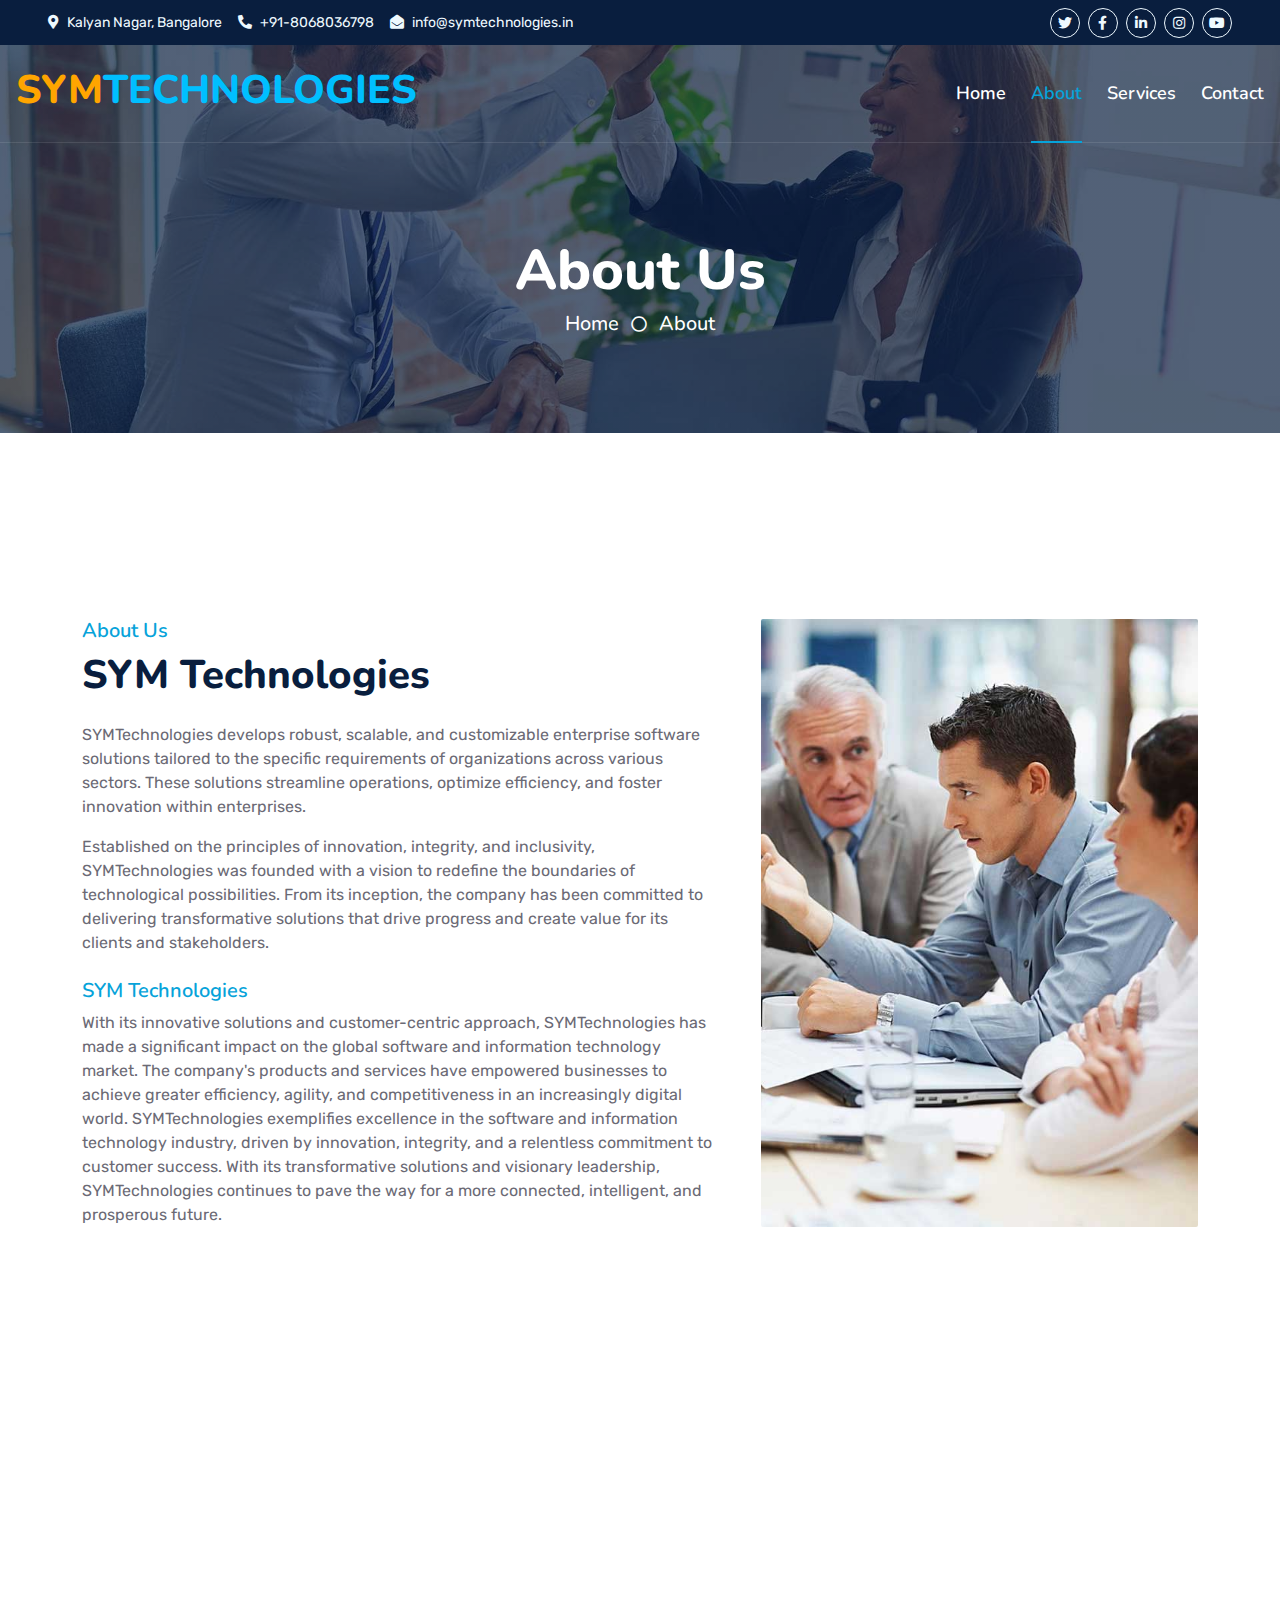
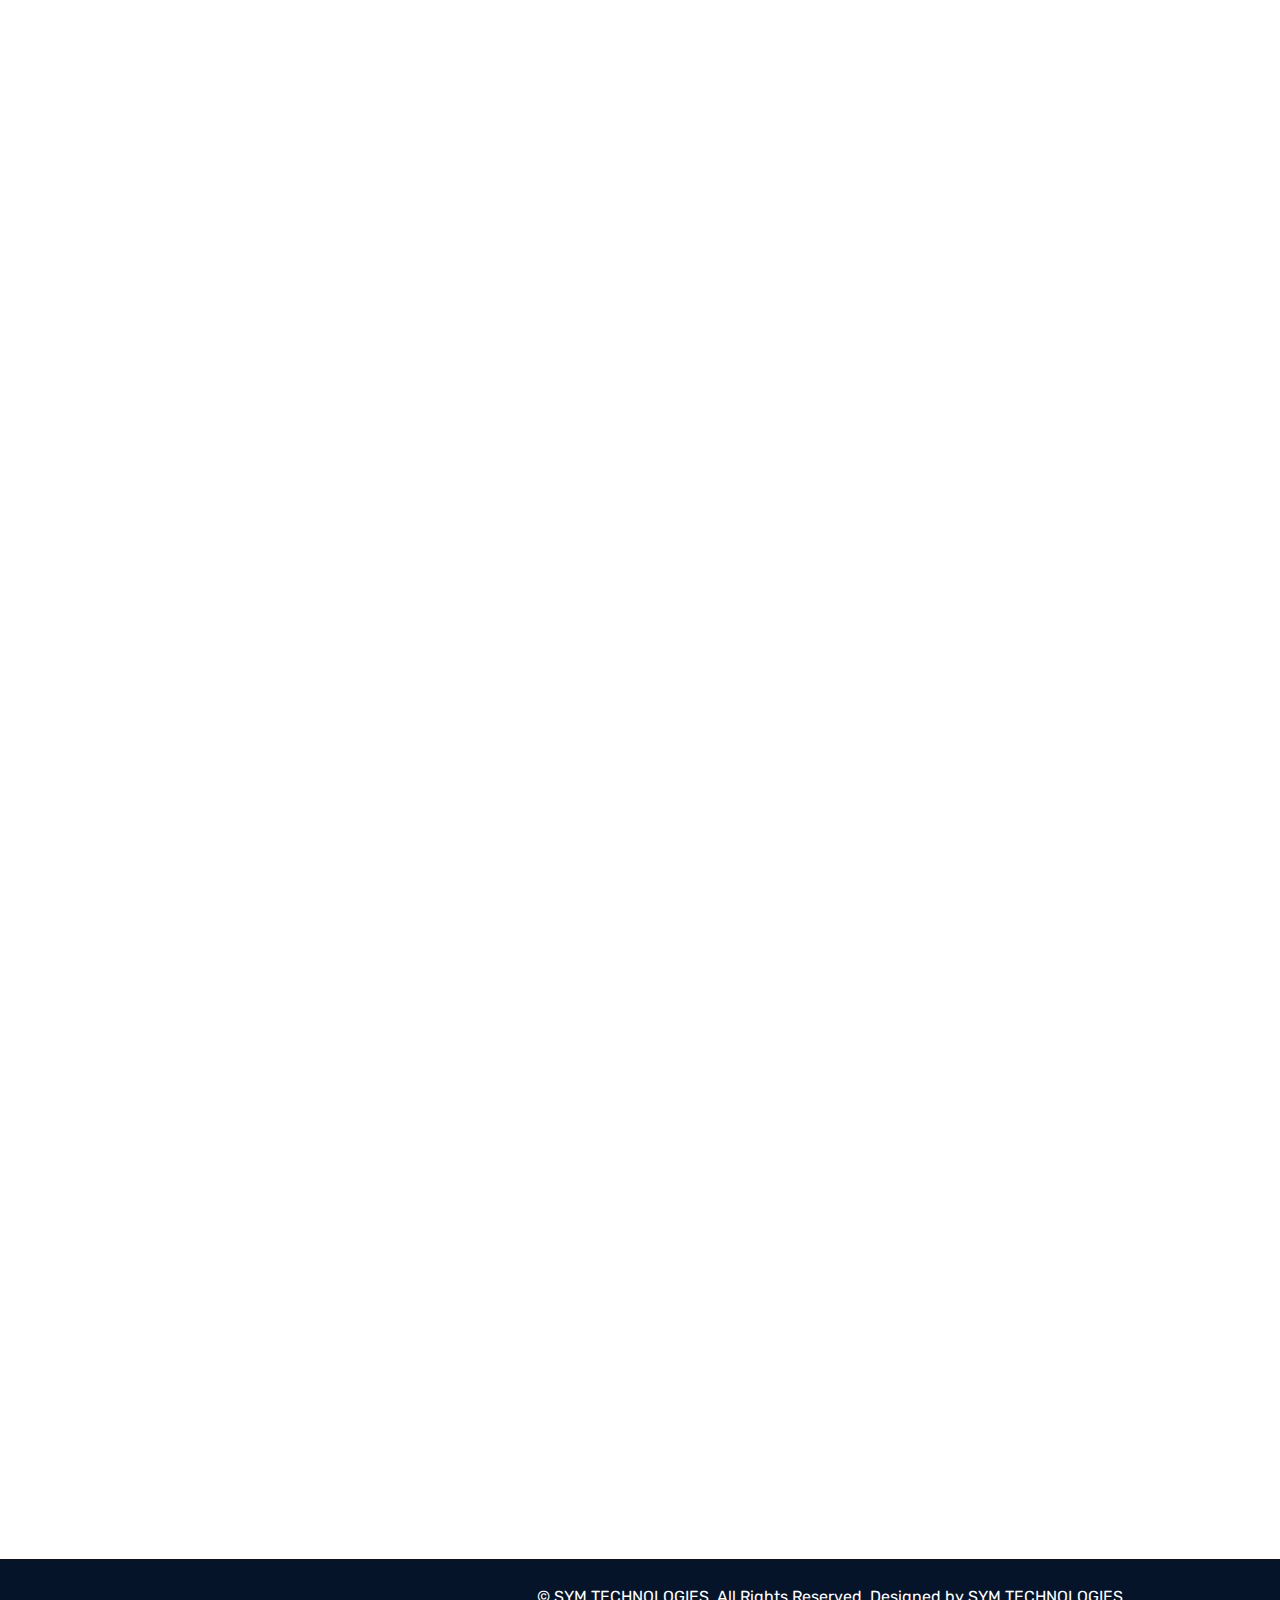
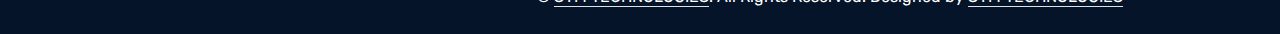
==== about.html @ b6a4a006 "details" ====
<!DOCTYPE html>
<html lang="en">

<head>
    <meta charset="utf-8">
    <title>SYM TECHNOLOGIES</title>
    <meta content="width=device-width, initial-scale=1.0" name="viewport">
    <meta content="Free HTML Templates" name="keywords">
    <meta content="Free HTML Templates" name="description">

    <!-- Favicon -->
    <link href="img/favicon.ico" rel="icon">

    <!-- Google Web Fonts -->
    <link rel="preconnect" href="https://fonts.googleapis.com">
    <link rel="preconnect" href="https://fonts.gstatic.com" crossorigin>
    <link
        href="https://fonts.googleapis.com/css2?family=Nunito:wght@400;600;700;800&family=Rubik:wght@400;500;600;700&display=swap"
        rel="stylesheet">

    <!-- Icon Font Stylesheet -->
    <link href="https://cdnjs.cloudflare.com/ajax/libs/font-awesome/5.10.0/css/all.min.css" rel="stylesheet">
    <link href="https://cdn.jsdelivr.net/npm/bootstrap-icons@1.4.1/font/bootstrap-icons.css" rel="stylesheet">

    <!-- Libraries Stylesheet -->
    <link href="lib/owlcarousel/assets/owl.carousel.min.css" rel="stylesheet">
    <link href="lib/animate/animate.min.css" rel="stylesheet">

    <!-- Customized Bootstrap Stylesheet -->
    <link href="css/bootstrap.min.css" rel="stylesheet">

    <!-- Template Stylesheet -->
    <link href="css/style.css" rel="stylesheet">
</head>

<body>
    <!-- Spinner Start -->
    <div id="spinner"
        class="show bg-white position-fixed translate-middle w-100 vh-100 top-50 start-50 d-flex align-items-center justify-content-center">
        <div class="spinner"></div>
    </div>
    <!-- Spinner End -->


    <!-- Topbar Start -->
    <div class="container-fluid bg-dark px-5 d-none d-lg-block">
        <div class="row gx-0">
            <div class="col-lg-8 text-center text-lg-start mb-2 mb-lg-0">
                <div class="d-inline-flex align-items-center" style="height: 45px;">
                    <small class="me-3 text-light"><i class="fa fa-map-marker-alt me-2"></i>Kalyan Nagar,
                        Bangalore</small>
                    <small class="me-3 text-light"><i class="fa fa-phone-alt me-2"></i>+91-8068036798</small>
                    <small class="text-light"><i class="fa fa-envelope-open me-2"></i>info@symtechnologies.in</small>
                </div>
            </div>
            <div class="col-lg-4 text-center text-lg-end">
                <div class="d-inline-flex align-items-center" style="height: 45px;">
                    <a class="btn btn-sm btn-outline-light btn-sm-square rounded-circle me-2"
                        href="https://x.com/SymTechnologies"><i class="fab fa-twitter fw-normal"></i></a>
                    <a class="btn btn-sm btn-outline-light btn-sm-square rounded-circle me-2"
                        href="https://www.facebook.com/profile.php?id=61559754372485&mibextid=LQQJ4d"><i
                            class="fab fa-facebook-f fw-normal"></i></a>
                    <a class="btn btn-sm btn-outline-light btn-sm-square rounded-circle me-2"
                        href="https://www.linkedin.com/company/symtechnologiess/"><i
                            class="fab fa-linkedin-in fw-normal"></i></a>
                    <a class="btn btn-sm btn-outline-light btn-sm-square rounded-circle me-2"
                        href="https://www.instagram.com/p/C9HfiOmSwj7/?igsh=YnNyMDY3cnVxd3pu"><i
                            class="fab fa-instagram fw-normal"></i></a>
                    <a class="btn btn-sm btn-outline-light btn-sm-square rounded-circle" href=""><i
                            class="fab fa-youtube fw-normal"></i></a>
                </div>
            </div>
        </div>
    </div>
    <!-- Topbar End -->


    <!-- Navbar Start -->
    <div class="container-fluid position-relative p-0">
        <nav class="navbar navbar-expand-lg navbar-dark px-3 py-3 py-lg-0">
            <a href="index.html" class="navbar-brand p-0">
                <h1 class="sym fw-bold d-block" style="color:orange">SYM<span class="tech"
                        style="color:rgb(0, 191, 255)">TECHNOLOGIES</span> </h1>
            </a>
            <button class="navbar-toggler" type="button" data-bs-toggle="collapse" data-bs-target="#navbarCollapse">
                <span class="fa fa-bars"></span>
            </button>
            <div class="collapse navbar-collapse" id="navbarCollapse">
                <div class="navbar-nav ms-auto py-0">
                    <a href="index.html" class="nav-item nav-link">Home</a>
                    <a href="about.html" class="nav-item nav-link active">About</a>
                    <a href="service.html" class="nav-item nav-link">Services</a>


                    <a href="contact.html" class="nav-item nav-link">Contact</a>
                </div>
                <!-- <butaton type="button" class="btn text-primary ms-3" data-bs-toggle="modal"
                    data-bs-target="#searchModal"><i class="fa fa-search"></i></butaton> -->
            </div>
        </nav>

        <div class="container-fluid bg-primary py-5 bg-header" style="margin-bottom: 90px;">
            <div class="row py-5">
                <div class="col-12 pt-lg-5 mt-lg-5 text-center">
                    <h1 class="display-4 text-white animated zoomIn">About Us</h1>
                    <a href="" class="h5 text-white">Home</a>
                    <i class="far fa-circle text-white px-2"></i>
                    <a href="" class="h5 text-white">About</a>
                </div>
            </div>
        </div>
    </div>
    <!-- Navbar End -->


    <!-- Full Screen Search Start -->
    <!-- <div class="modal fade" id="searchModal" tabindex="-1">
        <div class="modal-dialog modal-fullscreen">
            <div class="modal-content" style="background: rgba(9, 30, 62, .7);">
                <div class="modal-header border-0">
                    <button type="button" class="btn bg-white btn-close" data-bs-dismiss="modal"
                        aria-label="Close"></button>
                </div>
                <div class="modal-body d-flex align-items-center justify-content-center">
                    <div class="input-group" style="max-width: 600px;">
                        <input type="text" class="form-control bg-transparent border-primary p-3"
                            placeholder="Type search keyword">
                        <button class="btn btn-primary px-4"><i class="bi bi-search"></i></button>
                    </div>
                </div>
            </div>
        </div>
    </div> -->
    <!-- Full Screen Search End -->


    <!-- About Start -->
    <div class="container-fluid py-5 wow fadeInUp" data-wow-delay="0.1s">
        <div class="container py-5">
            <div class="row g-5">
                <div class="col-lg-7 col-md-6 col-sm-12 wow fadeIn" data-wow-delay=".5s">
                    <h5 class="text-primary">About Us</h5>
                    <h1 class="mb-4">SYM Technologies</h1>
                    <p>SYMTechnologies develops robust, scalable, and customizable enterprise software solutions
                        tailored to the specific requirements of organizations across various sectors. These solutions
                        streamline operations, optimize efficiency, and foster innovation within enterprises.
                    </p>
                    <p class="mb-4">
                        Established on the principles of innovation, integrity, and inclusivity, SYMTechnologies was
                        founded with a vision to redefine
                        the boundaries of technological possibilities.
                        From its inception, the company has been committed to delivering transformative solutions that
                        drive progress and create value for its clients and stakeholders.</p>
                    <span class="more-text">
                        <h5 class="title"><a href="">SYM Technologies</a></h5>
                        With its innovative solutions and customer-centric approach, SYMTechnologies has made a
                        significant impact on the global software and information technology market.
                        The company's products and services have empowered businesses to achieve greater efficiency,
                        agility, and competitiveness in an increasingly digital world.
                        SYMTechnologies exemplifies excellence in the software and information technology industry,
                        driven by innovation, integrity, and a relentless commitment to customer success.
                        With its transformative solutions and visionary leadership, SYMTechnologies continues to pave
                        the way for a more connected, intelligent, and prosperous future.
                    </span>
                    <!-- <a href="" class="btn btn-secondary rounded-pill px-5 py-3 text-white read-more-btn">More Details</a> -->
                </div>
                <div class="col-lg-5" style="min-height: 500px;">
                    <div class="position-relative h-100">
                        <img class="position-absolute w-100 h-100 rounded wow zoomIn" data-wow-delay="0.9s"
                            src="img/about.jpg" style="object-fit: cover;">
                    </div>
                </div>
            </div>
        </div>
    </div>
    <!-- About End -->
    <main id="main">
        <section id="about">
            <div class="container">
                <div class="row about-extra pt-4">
                    <div class="col-lg-6 wow fadeInUp">
                        <img src="img/about-extra-1.svg" class="img-fluid" alt="">
                    </div>
                    <div class="col-lg-6 wow fadeInUp pt-5 pt-lg-0">
                        <h4>Looking to Recruit?.</h4>
                        <p>
                            We realize that Recruitment mistakes can be costly and tiresome; therefore we take the
                            responsibility of
                            managing your recruitment strategy very seriously. </p>
                        <p>
                            To secure the right candidate you need a strategic hiring solution that seamlessly combines
                            a deep local
                            awareness, cutting-edge technology, expert knowledge and world-class customer service..
                        </p>
                    </div>
                </div>

                <div class="row about-extra pt-lg-5">
                    <div class="col-lg-6 wow fadeInUp order-1 order-lg-2">
                        <img src="img/about-extra-2.svg" class="img-fluid" alt="">
                    </div>

                    <div class="col-lg-6 wow fadeInUp pt-4 pt-lg-0 order-2 order-lg-1">
                        <h4>Looking to Recruit?..</h4>
                        <p>
                            That’s us! And we are proud to bring innovative solutions in the recruitment industry in
                            India.
                        </p>
                        <p>
                            We consistently outperform traditional recruitment agencies on the strength of our unique
                            Search
                            Methodology, which follows several stringent and time bound processes.
                        </p>
                        <p>
                            We work in partnership with you, integrating our proven methods into your existing
                            recruitment process,
                            saving you time and money. Find out more about our Search Methodology..
                        </p>
                    </div>

                </div>

            </div>
        </section>
    </main>


    <!-- Team Start -->
    <div id="team" class="container-fluid py-5 wow fadeInUp" data-wow-delay="0.1s">
        <div class="container py-5">
            <div class="section-title text-center position-relative pb-3 mb-5 mx-auto" style="max-width: 600px;">
                <h5 class="fw-bold text-primary text-uppercase">Team Members</h5>
                <h1 class="mb-0">Professional Stuffs Ready to Help Your Job</h1>
            </div>
            <div class="row g-5">
                <div class="col-lg-4 wow slideInUp" data-wow-delay="0.3s">
                    <div class="team-item bg-light rounded overflow-hidden">
                        <!-- <div class="team-img position-relative overflow-hidden">
                            <img class="img-fluid w-100" src="img/team-1.jpg" alt="">
                            <div class="team-social">
                                <a class="btn btn-lg btn-primary btn-lg-square rounded" href=""><i
                                        class="fab fa-twitter fw-normal"></i></a>
                                <a class="btn btn-lg btn-primary btn-lg-square rounded" href=""><i
                                        class="fab fa-facebook-f fw-normal"></i></a>
                                <a class="btn btn-lg btn-primary btn-lg-square rounded" href=""><i
                                        class="fab fa-instagram fw-normal"></i></a>
                                <a class="btn btn-lg btn-primary btn-lg-square rounded" href=""><i
                                        class="fab fa-linkedin-in fw-normal"></i></a>
                            </div>
                        </div> -->
                        <div class="text-center py-4">
                            <h4 class="text-primary">Yerriswamy</h4>
                            <p class="text-uppercase m-0">Chief Executive Officer</p>
                        </div>
                    </div>
                </div>
                <div class="col-lg-4 wow slideInUp" data-wow-delay="0.6s">
                    <div class="team-item bg-light rounded overflow-hidden">
                        <!-- <div class="team-img position-relative overflow-hidden">
                            <img class="img-fluid w-100" src="img/team-2.jpg" alt="">
                            <div class="team-social">
                                <a class="btn btn-lg btn-primary btn-lg-square rounded" href=""><i
                                        class="fab fa-twitter fw-normal"></i></a>
                                <a class="btn btn-lg btn-primary btn-lg-square rounded" href=""><i
                                        class="fab fa-facebook-f fw-normal"></i></a>
                                <a class="btn btn-lg btn-primary btn-lg-square rounded" href=""><i
                                        class="fab fa-instagram fw-normal"></i></a>
                                <a class="btn btn-lg btn-primary btn-lg-square rounded" href=""><i
                                        class="fab fa-linkedin-in fw-normal"></i></a>
                            </div>
                        </div> -->
                        <div class="text-center py-4">
                            <h4 class="text-primary">Ravi Teja</h4>
                            <p class="text-uppercase m-0">Product Manager</p>
                        </div>
                    </div>
                </div>
                <div class="col-lg-4 wow slideInUp" data-wow-delay="0.9s">
                    <div class="team-item bg-light rounded overflow-hidden">
                        <!-- <div class="team-img position-relative overflow-hidden">
                            <img class="img-fluid w-100" src="img/team-3.jpg" alt="">
                            <div class="team-social">
                                <a class="btn btn-lg btn-primary btn-lg-square rounded" href=""><i
                                        class="fab fa-twitter fw-normal"></i></a>
                                <a class="btn btn-lg btn-primary btn-lg-square rounded" href=""><i
                                        class="fab fa-facebook-f fw-normal"></i></a>
                                <a class="btn btn-lg btn-primary btn-lg-square rounded" href=""><i
                                        class="fab fa-instagram fw-normal"></i></a>
                                <a class="btn btn-lg btn-primary btn-lg-square rounded" href=""><i
                                        class="fab fa-linkedin-in fw-normal"></i></a>
                            </div>
                        </div> -->
                        <div class="text-center py-4">
                            <h4 class="text-primary">Yaswanth</h4>
                            <p class="text-uppercase m-0">CTO</p>
                        </div>
                    </div>
                </div>
                <div class="col-lg-4 wow slideInUp" data-wow-delay="0.9s">
                    <div class="team-item bg-light rounded overflow-hidden">
                        <!-- <div class="team-img position-relative overflow-hidden">
                            <img class="img-fluid w-100" src="img/team-3.jpg" alt="">
                            <div class="team-social">
                                <a class="btn btn-lg btn-primary btn-lg-square rounded" href=""><i
                                        class="fab fa-twitter fw-normal"></i></a>
                                <a class="btn btn-lg btn-primary btn-lg-square rounded" href=""><i
                                        class="fab fa-facebook-f fw-normal"></i></a>
                                <a class="btn btn-lg btn-primary btn-lg-square rounded" href=""><i
                                        class="fab fa-instagram fw-normal"></i></a>
                                <a class="btn btn-lg btn-primary btn-lg-square rounded" href=""><i
                                        class="fab fa-linkedin-in fw-normal"></i></a>
                            </div>
                        </div> -->
                        <div class="text-center py-4">
                            <h4 class="text-primary">Sai Sandeep</h4>
                            <p class="text-uppercase m-0">HR</p>
                        </div>
                    </div>
                </div>
                <div class="col-lg-4 wow slideInUp" data-wow-delay="0.9s">
                    <div class="team-item bg-light rounded overflow-hidden">
                        <!-- <div class="team-img position-relative overflow-hidden">
                            <img class="img-fluid w-100" src="img/team-3.jpg" alt="">
                            <div class="team-social">
                                <a class="btn btn-lg btn-primary btn-lg-square rounded" href=""><i
                                        class="fab fa-twitter fw-normal"></i></a>
                                <a class="btn btn-lg btn-primary btn-lg-square rounded" href=""><i
                                        class="fab fa-facebook-f fw-normal"></i></a>
                                <a class="btn btn-lg btn-primary btn-lg-square rounded" href=""><i
                                        class="fab fa-instagram fw-normal"></i></a>
                                <a class="btn btn-lg btn-primary btn-lg-square rounded" href=""><i
                                        class="fab fa-linkedin-in fw-normal"></i></a>
                            </div>
                        </div> -->
                        <div class="text-center py-4">
                            <h4 class="text-primary">Harsha</h4>
                            <p class="text-uppercase m-0">Accountant</p>
                        </div>
                    </div>
                </div>
            </div>
        </div>
    </div>
    <!-- Team End -->
    <!-- Footer Start -->
    <div class="container-fluid bg-dark text-light mt-5 wow fadeInUp" data-wow-delay="0.1s">
        <div class="container">
            <div class="row gx-5">
                <div class="col-lg-4 col-md-6 footer-about">
                    <div
                        class="d-flex flex-column align-items-center justify-content-center text-center h-100 bg-primary p-4">
                        <a href="index.html" class="navbar-brand">
                            <h3 class="sym fw-bold d-block" style="color:orange">SYM<span class="tech"
                                    style="color:rgb(0, 225, 255)">TECHNOLOGIES</span> </h3>
                        </a>
                        <p class="mt-3 mb-4">SYMTechnologies develops robust, scalable, and customizable enterprise
                            software solutions tailored to the specific requirements of organizations across various
                            sectors. These solutions streamline operations, optimize efficiency, and foster innovation
                            within enterprises.</p>
                        <form action="">
                            <div class="input-group">
                                <input type="text" class="form-control border-white p-3" placeholder="Your Email">
                                <button class="btn btn-dark">Sign Up</button>
                            </div>
                        </form>
                    </div>
                </div>
                <div class="col-lg-8 col-md-6">
                    <div class="row gx-5">
                        <div class="col-lg-6 col-md-12 pt-5 mb-5">
                            <div class="section-title section-title-sm position-relative pb-3 mb-4">
                                <h3 class="text-light mb-0">Get In Touch</h3>
                            </div>
                            <div class="d-flex mb-2">
                                <i class="bi bi-geo-alt text-primary me-2"></i>
                                <p class="mb-0">Kalyan Nagar, Bangalore</p>
                            </div>
                            <div class="d-flex mb-2">
                                <i class="bi bi-envelope-open text-primary me-2"></i>
                                <p class="mb-0">info@symtechnologies.in</p>
                            </div>
                            <div class="d-flex mb-2">
                                <i class="bi bi-telephone text-primary me-2"></i>
                                <p class="mb-0">+91-8068036798</p>
                            </div>
                            <div class="d-flex mt-4">
                                <a class="btn btn-primary btn-square me-2" href="https://x.com/SymTechnologies"><i
                                        class="fab fa-twitter fw-normal"></i></a>
                                <a class="btn btn-primary btn-square me-2"
                                    href="https://www.facebook.com/profile.php?id=61559754372485&mibextid=LQQJ4d"><i
                                        class="fab fa-facebook-f fw-normal"></i></a>
                                <a class="btn btn-primary btn-square me-2"
                                    href="https://www.linkedin.com/company/symtechnologiess/"><i
                                        class="fab fa-linkedin-in fw-normal"></i></a>
                                <a class="btn btn-primary btn-square"
                                    href="https://www.instagram.com/p/C9HfiOmSwj7/?igsh=YnNyMDY3cnVxd3pu"><i
                                        class="fab fa-instagram fw-normal"></i></a>
                            </div>
                        </div>
                        <div class="col-lg-6 col-md-12 pt-0 pt-lg-5 mb-5">
                            <div class="section-title section-title-sm position-relative pb-3 mb-4">
                                <h3 class="text-light mb-0">Quick Links</h3>
                            </div>
                            <div class="link-animated d-flex flex-column justify-content-start">
                                <a class="text-light mb-2" href="index.html"><i
                                        class="bi bi-arrow-right text-primary me-2"></i>Home</a>
                                <a class="text-light mb-2" href="about.html"><i
                                        class="bi bi-arrow-right text-primary me-2"></i>About Us</a>
                                <a class="text-light mb-2" href="service.html"><i
                                        class="bi bi-arrow-right text-primary me-2"></i>Our Services</a>
                                <a class="text-light mb-2" href="#team"><i
                                        class="bi bi-arrow-right text-primary me-2"></i>Meet The Team</a>
                                <a class="text-light mb-2" href="#"><i
                                        class="bi bi-arrow-right text-primary me-2"></i>Latest Blog</a>
                                <a class="text-light" href="contact.html"><i
                                        class="bi bi-arrow-right text-primary me-2"></i>Contact Us</a>
                            </div>
                        </div>
                       
                        
                    </div>
                </div>
            </div>
        </div>
    </div>
    <div class="container-fluid text-white" style="background: #061429;">
        <div class="container text-center">
            <div class="row justify-content-end">
                <div class="col-lg-8 col-md-6">
                    <div class="d-flex align-items-center justify-content-center" style="height: 75px;">
                        <p class="mb-0">&copy; <a class="text-white border-bottom" href="#">SYM TECHNOLOGIES</a>. All
                            Rights Reserved.

                            <!--/*** This template is free as long as you keep the footer author’s credit link/attribution link/backlink. If you'd like to use the template without the footer author’s credit link/attribution link/backlink, you can purchase the Credit Removal License from "https://htmlcodex.com/credit-removal". Thank you for your support. ***/-->
                            Designed by <a class="text-white border-bottom" href="https://htmlcodex.com">SYM
                                TECHNOLOGIES</a>
                        </p>
                    </div>
                </div>
            </div>
        </div>
    </div>
    <!-- Footer End -->


    <!-- Back to Top -->
    <a href="#" class="btn btn-lg btn-primary btn-lg-square rounded back-to-top"><i class="bi bi-arrow-up"></i></a>


    <!-- JavaScript Libraries -->
    <script src="https://code.jquery.com/jquery-3.4.1.min.js"></script>
    <script src="https://cdn.jsdelivr.net/npm/bootstrap@5.0.0/dist/js/bootstrap.bundle.min.js"></script>
    <script src="lib/wow/wow.min.js"></script>
    <script src="lib/easing/easing.min.js"></script>
    <script src="lib/waypoints/waypoints.min.js"></script>
    <script src="lib/counterup/counterup.min.js"></script>
    <script src="lib/owlcarousel/owl.carousel.min.js"></script>

    <!-- Template Javascript -->
    <script src="js/main.js"></script>
</body>

</html>
---- css/style.css ----
/********** Template CSS **********/
:root {
    --primary: #06A3DA;
    --secondary: #34AD54;
    --light: #EEF9FF;
    --dark: #091E3E;
}


/*** Spinner ***/
.spinner {
    width: 40px;
    height: 40px;
    background: var(--primary);
    margin: 100px auto;
    -webkit-animation: sk-rotateplane 1.2s infinite ease-in-out;
    animation: sk-rotateplane 1.2s infinite ease-in-out;
}

@-webkit-keyframes sk-rotateplane {
    0% {
        -webkit-transform: perspective(120px)
    }
    50% {
        -webkit-transform: perspective(120px) rotateY(180deg)
    }
    100% {
        -webkit-transform: perspective(120px) rotateY(180deg) rotateX(180deg)
    }
}

@keyframes sk-rotateplane {
    0% {
        transform: perspective(120px) rotateX(0deg) rotateY(0deg);
        -webkit-transform: perspective(120px) rotateX(0deg) rotateY(0deg)
    }
    50% {
        transform: perspective(120px) rotateX(-180.1deg) rotateY(0deg);
        -webkit-transform: perspective(120px) rotateX(-180.1deg) rotateY(0deg)
    }
    100% {
        transform: perspective(120px) rotateX(-180deg) rotateY(-179.9deg);
        -webkit-transform: perspective(120px) rotateX(-180deg) rotateY(-179.9deg);
    }
}

#spinner {
    opacity: 0;
    visibility: hidden;
    transition: opacity .5s ease-out, visibility 0s linear .5s;
    z-index: 99999;
}

#spinner.show {
    transition: opacity .5s ease-out, visibility 0s linear 0s;
    visibility: visible;
    opacity: 1;
}


/*** Heading ***/
h1,
h2,
.fw-bold {
    font-weight: 800 !important;
}

h3,
h4,
.fw-semi-bold {
    font-weight: 700 !important;
}

h5,
h6,
.fw-medium {
    font-weight: 600 !important;
}


/*** Button ***/
.btn {
    font-family: 'Nunito', sans-serif;
    font-weight: 600;
    transition: .5s;
}

.btn-primary,
.btn-secondary {
    color: #FFFFFF;
    box-shadow: inset 0 0 0 50px transparent;
}

.btn-primary:hover {
    box-shadow: inset 0 0 0 0 var(--primary);
}

.btn-secondary:hover {
    box-shadow: inset 0 0 0 0 var(--secondary);
}

.btn-square {
    width: 36px;
    height: 36px;
}

.btn-sm-square {
    width: 30px;
    height: 30px;
}

.btn-lg-square {
    width: 48px;
    height: 48px;
}

.btn-square,
.btn-sm-square,
.btn-lg-square {
    padding-left: 0;
    padding-right: 0;
    text-align: center;
}


/*** Navbar ***/
.navbar-dark .navbar-nav .nav-link {
    font-family: 'Nunito', sans-serif;
    position: relative;
    margin-left: 25px;
    padding: 35px 0;
    color: #FFFFFF;
    font-size: 18px;
    font-weight: 600;
    outline: none;
    transition: .5s;
}

.sticky-top.navbar-dark .navbar-nav .nav-link {
    padding: 20px 0;
    color: var(--dark);
}

.navbar-dark .navbar-nav .nav-link:hover,
.navbar-dark .navbar-nav .nav-link.active {
    color: var(--primary);
}

.navbar-dark .navbar-brand h1 {
    color: #FFFFFF;
}

.navbar-dark .navbar-toggler {
    color: var(--primary) !important;
    border-color: var(--primary) !important;
}

@media (max-width: 991.98px) {
    .sticky-top.navbar-dark {
        position: relative;
        background: #FFFFFF;
    }

    .navbar-dark .navbar-nav .nav-link,
    .navbar-dark .navbar-nav .nav-link.show,
    .sticky-top.navbar-dark .navbar-nav .nav-link {
        padding: 10px 0;
        color: var(--dark);
    }

    .navbar-dark .navbar-brand h1 {
        color: var(--primary);
    }
}

@media (min-width: 992px) {
    .navbar-dark {
        position: absolute;
        width: 100%;
        top: 0;
        left: 0;
        border-bottom: 1px solid rgba(256, 256, 256, .1);
        z-index: 999;
    }
    
    .sticky-top.navbar-dark {
        position: fixed;
        background: #FFFFFF;
    }

    .navbar-dark .navbar-nav .nav-link::before {
        position: absolute;
        content: "";
        width: 0;
        height: 2px;
        bottom: -1px;
        left: 50%;
        background: var(--primary);
        transition: .5s;
    }

    .navbar-dark .navbar-nav .nav-link:hover::before,
    .navbar-dark .navbar-nav .nav-link.active::before {
        width: 100%;
        left: 0;
    }

    .navbar-dark .navbar-nav .nav-link.nav-contact::before {
        display: none;
    }

    .sticky-top.navbar-dark .navbar-brand h1 {
        color: var(--primary);
    }
}


/*** Carousel ***/
.carousel-caption {
    top: 0;
    left: 0;
    right: 0;
    bottom: 0;
    background: rgba(9, 30, 62, .7);
    z-index: 1;
}

@media (max-width: 576px) {
    .carousel-caption h5 {
        font-size: 14px;
        font-weight: 500 !important;
    }

    .carousel-caption h1 {
        font-size: 30px;
        font-weight: 600 !important;
    }
}

.carousel-control-prev,
.carousel-control-next {
    width: 10%;
}

.carousel-control-prev-icon,
.carousel-control-next-icon {
    width: 3rem;
    height: 3rem;
}


/*** Section Title ***/
.section-title::before {
    position: absolute;
    content: "";
    width: 150px;
    height: 5px;
    left: 0;
    bottom: 0;
    background: var(--primary);
    border-radius: 2px;
}

.section-title.text-center::before {
    left: 50%;
    margin-left: -75px;
}

.section-title.section-title-sm::before {
    width: 90px;
    height: 3px;
}

.section-title::after {
    position: absolute;
    content: "";
    width: 6px;
    height: 5px;
    bottom: 0px;
    background: #FFFFFF;
    -webkit-animation: section-title-run 5s infinite linear;
    animation: section-title-run 5s infinite linear;
}

.section-title.section-title-sm::after {
    width: 4px;
    height: 3px;
}

.section-title.text-center::after {
    -webkit-animation: section-title-run-center 5s infinite linear;
    animation: section-title-run-center 5s infinite linear;
}

.section-title.section-title-sm::after {
    -webkit-animation: section-title-run-sm 5s infinite linear;
    animation: section-title-run-sm 5s infinite linear;
}

@-webkit-keyframes section-title-run {
    0% {left: 0; } 50% { left : 145px; } 100% { left: 0; }
}

@-webkit-keyframes section-title-run-center {
    0% { left: 50%; margin-left: -75px; } 50% { left : 50%; margin-left: 45px; } 100% { left: 50%; margin-left: -75px; }
}

@-webkit-keyframes section-title-run-sm {
    0% {left: 0; } 50% { left : 85px; } 100% { left: 0; }
}


/*** Service ***/
.service-item {
    position: relative;
    height: 300px;
    padding: 0 30px;
    transition: .5s;
}

.service-item .service-icon {
    margin-bottom: 30px;
    width: 60px;
    height: 60px;
    display: flex;
    align-items: center;
    justify-content: center;
    background: var(--primary);
    border-radius: 2px;
    transform: rotate(-45deg);
}

.service-item .service-icon i {
    transform: rotate(45deg);
}

.service-item a.btn {
    position: absolute;
    width: 60px;
    bottom: -48px;
    left: 50%;
    margin-left: -30px;
    opacity: 0;
}

.service-item:hover a.btn {
    bottom: -24px;
    opacity: 1;
}


/*** Testimonial ***/
.testimonial-carousel .owl-dots {
    margin-top: 15px;
    display: flex;
    align-items: flex-end;
    justify-content: center;
}

.testimonial-carousel .owl-dot {
    position: relative;
    display: inline-block;
    margin: 0 5px;
    width: 15px;
    height: 15px;
    background: #DDDDDD;
    border-radius: 2px;
    transition: .5s;
}

.testimonial-carousel .owl-dot.active {
    width: 30px;
    background: var(--primary);
}

.testimonial-carousel .owl-item.center {
    position: relative;
    z-index: 1;
}

.testimonial-carousel .owl-item .testimonial-item {
    transition: .5s;
}

.testimonial-carousel .owl-item.center .testimonial-item {
    background: #FFFFFF !important;
    box-shadow: 0 0 30px #DDDDDD;
}


/*** Team ***/
.team-item {
    transition: .5s;
}

.team-social {
    position: absolute;
    width: 100%;
    height: 100%;
    top: 0;
    left: 0;
    display: flex;
    align-items: center;
    justify-content: center;
    transition: .5s;
}

.team-social a.btn {
    position: relative;
    margin: 0 3px;
    margin-top: 100px;
    opacity: 0;
}

.team-item:hover {
    box-shadow: 0 0 30px #DDDDDD;
}

.team-item:hover .team-social {
    background: rgba(9, 30, 62, .7);
}

.team-item:hover .team-social a.btn:first-child {
    opacity: 1;
    margin-top: 0;
    transition: .3s 0s;
}

.team-item:hover .team-social a.btn:nth-child(2) {
    opacity: 1;
    margin-top: 0;
    transition: .3s .05s;
}

.team-item:hover .team-social a.btn:nth-child(3) {
    opacity: 1;
    margin-top: 0;
    transition: .3s .1s;
}

.team-item:hover .team-social a.btn:nth-child(4) {
    opacity: 1;
    margin-top: 0;
    transition: .3s .15s;
}

.team-item .team-img img,
.blog-item .blog-img img  {
    transition: .5s;
}

.team-item:hover .team-img img,
.blog-item:hover .blog-img img {
    transform: scale(1.15);
}


/*** Miscellaneous ***/
@media (min-width: 991.98px) {
    .facts {
        position: relative;
        margin-top: -75px;
        z-index: 1;
    }
}

.back-to-top {
    position: fixed;
    display: none;
    right: 45px;
    bottom: 45px;
    z-index: 99;
}

.bg-header {
    background: linear-gradient(rgba(9, 30, 62, .7), rgba(9, 30, 62, .7)), url(../img/carousel-1.jpg) center center no-repeat;
    background-size: cover;
}

.link-animated a {
    transition: .5s;
}

.link-animated a:hover {
    padding-left: 10px;
}

@media (min-width: 767.98px) {
    .footer-about {
        margin-bottom: -75px;
    }
}
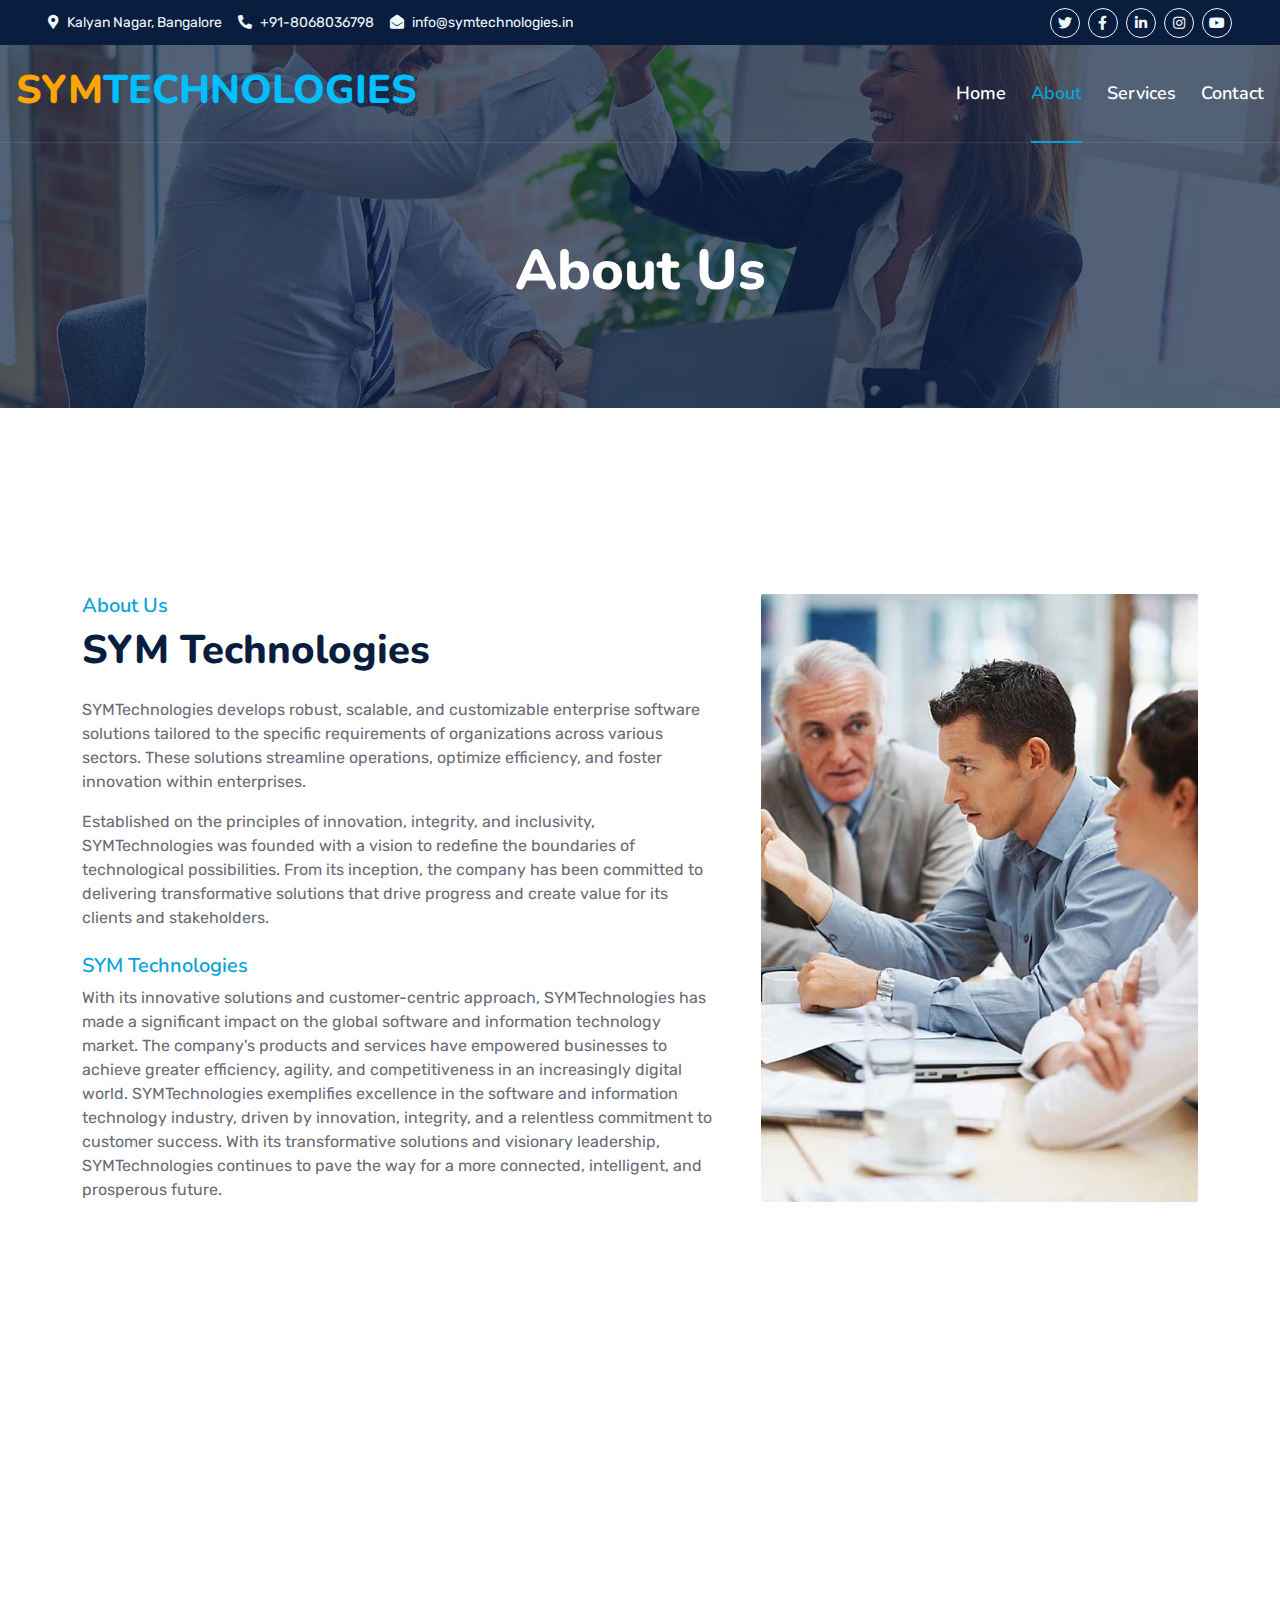
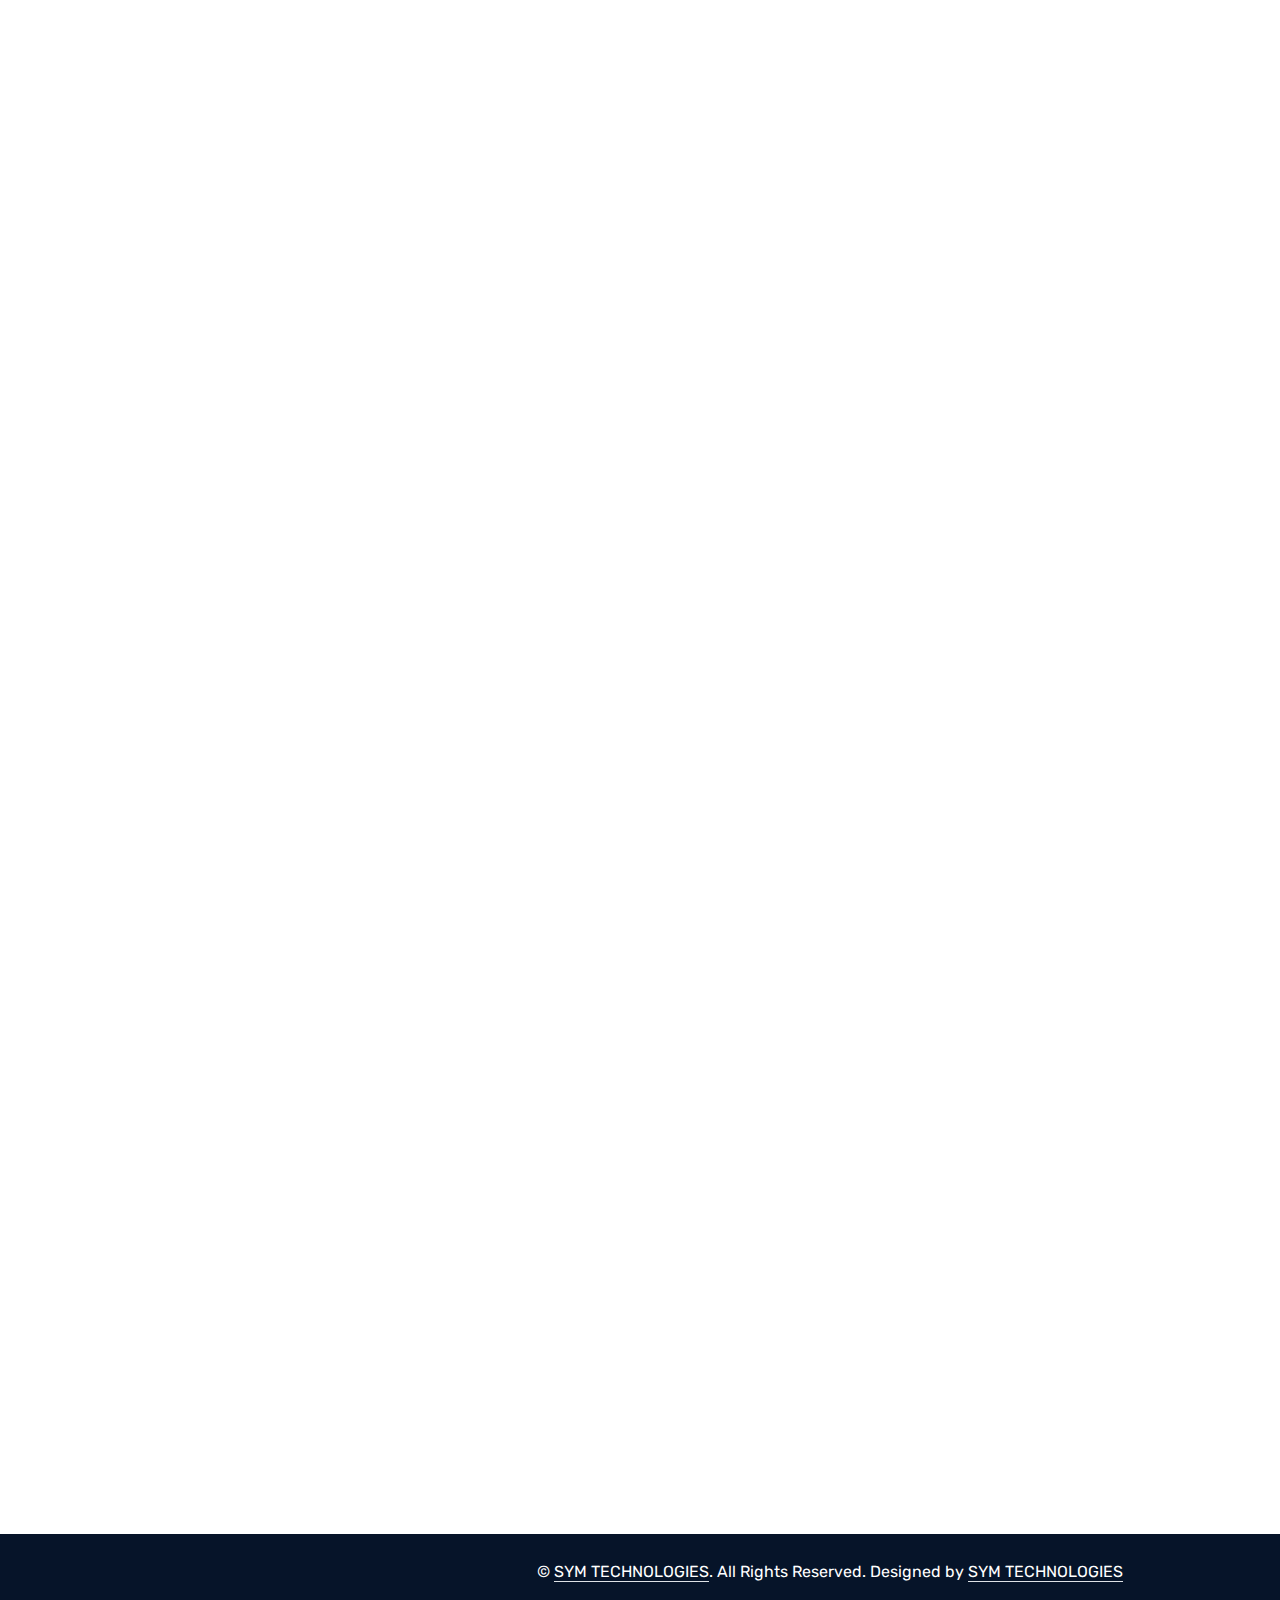
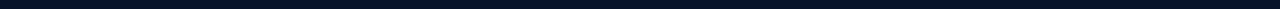
==== commit 6c891da9: "changes 1" ====
--- a/about.html
+++ b/about.html
@@ -103,9 +103,7 @@
             <div class="row py-5">
                 <div class="col-12 pt-lg-5 mt-lg-5 text-center">
                     <h1 class="display-4 text-white animated zoomIn">About Us</h1>
-                    <a href="" class="h5 text-white">Home</a>
-                    <i class="far fa-circle text-white px-2"></i>
-                    <a href="" class="h5 text-white">About</a>
+                   
                 </div>
             </div>
         </div>
@@ -250,7 +248,7 @@
                         </div> -->
                         <div class="text-center py-4">
                             <h4 class="text-primary">Yerriswamy</h4>
-                            <p class="text-uppercase m-0">Chief Executive Officer</p>
+                            <p class="text-uppercase m-0">Chief Executive </p>
                         </div>
                     </div>
                 </div>
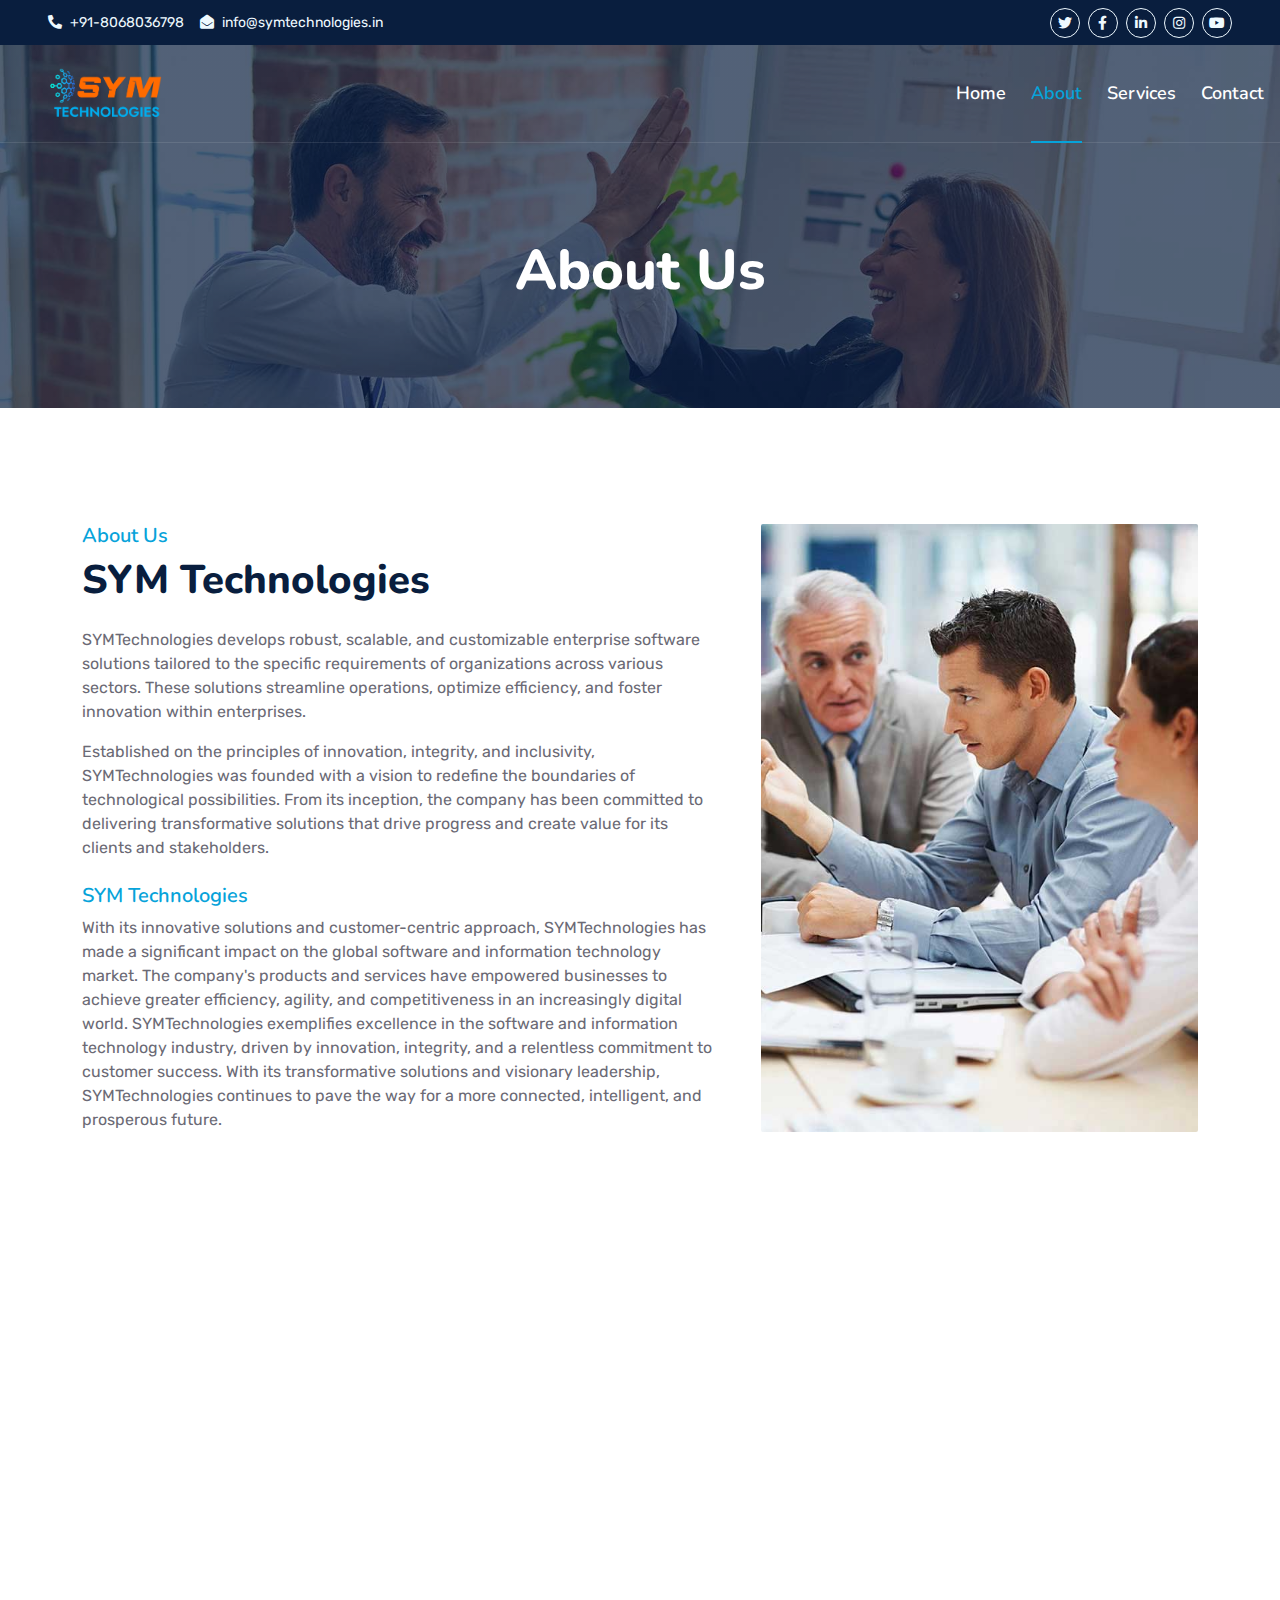
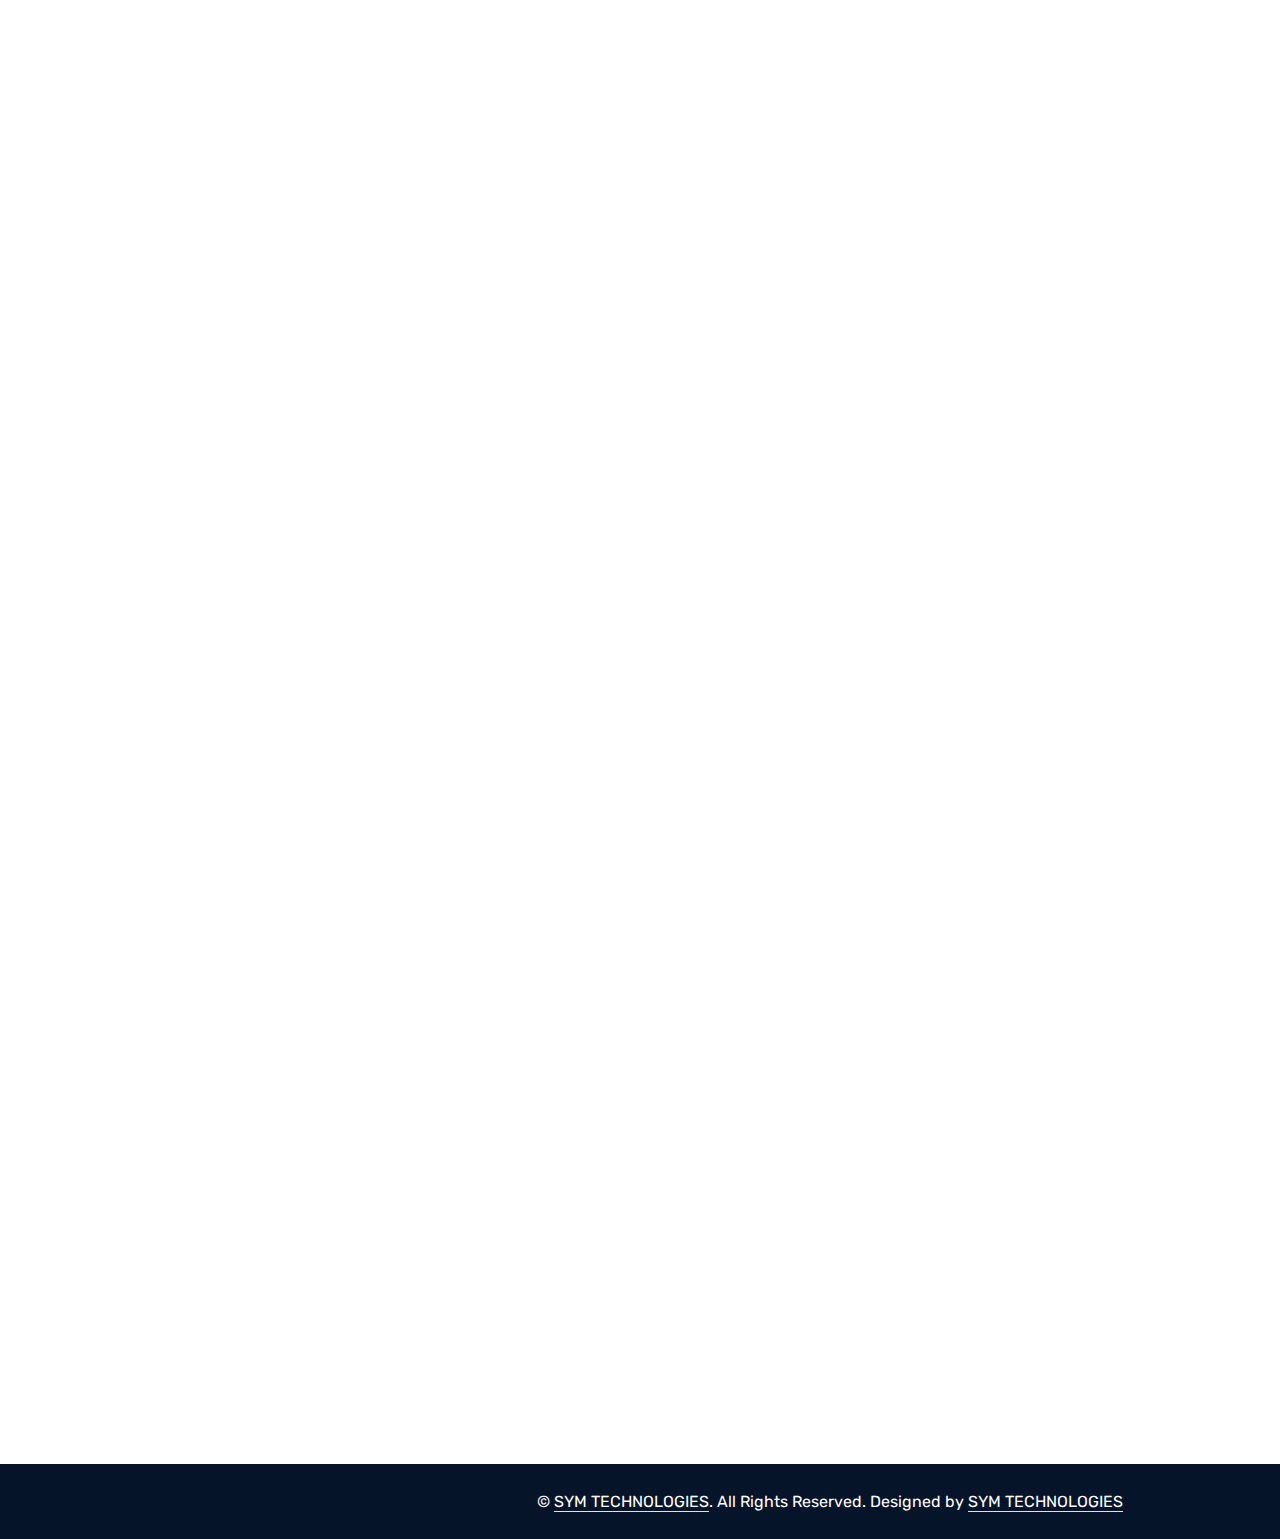
==== commit a4c0586a: "change" ====
--- a/about.html
+++ b/about.html
@@ -3,13 +3,18 @@
 
 <head>
     <meta charset="utf-8">
-    <title>SYM TECHNOLOGIES</title>
+    <title>SYM TECHNOLOGIES-About</title>
     <meta content="width=device-width, initial-scale=1.0" name="viewport">
-    <meta content="Free HTML Templates" name="keywords">
-    <meta content="Free HTML Templates" name="description">
-
+    <meta content="SYM Technologies  is Best consultancy in Bangalore with 100% sucess rate. Our Courses: UI Development, Angular, ReactJS,Python,AWS,DevOps,MEAN/MERN Stack Development, Digital Marketing, Apps Development." name="keywords">
+    <meta content="Azure admin  consultancy in Bangalore,
+    Azure Devops  consultancy in Bangalore,
+    Angular development  consultancy in Bangalore,
+    Reactjs development  consultancy in Bangalore,
+    MERN Stack  consultancy in Bangalore,
+    MEAN Stack  consultancy in Bangalore
+    Python certification consultancy in Bangalore" name="description">
     <!-- Favicon -->
-    <link href="img/favicon.ico" rel="icon">
+    <link href="./img/logo.png" rel="icon">
 
     <!-- Google Web Fonts -->
     <link rel="preconnect" href="https://fonts.googleapis.com">
@@ -47,8 +52,7 @@
         <div class="row gx-0">
             <div class="col-lg-8 text-center text-lg-start mb-2 mb-lg-0">
                 <div class="d-inline-flex align-items-center" style="height: 45px;">
-                    <small class="me-3 text-light"><i class="fa fa-map-marker-alt me-2"></i>Kalyan Nagar,
-                        Bangalore</small>
+                   
                     <small class="me-3 text-light"><i class="fa fa-phone-alt me-2"></i>+91-8068036798</small>
                     <small class="text-light"><i class="fa fa-envelope-open me-2"></i>info@symtechnologies.in</small>
                 </div>
@@ -78,10 +82,13 @@
     <!-- Navbar Start -->
     <div class="container-fluid position-relative p-0">
         <nav class="navbar navbar-expand-lg navbar-dark px-3 py-3 py-lg-0">
-            <a href="index.html" class="navbar-brand p-0">
+            <!-- <a href="index.html" class="navbar-brand p-0">
                 <h1 class="sym fw-bold d-block" style="color:orange">SYM<span class="tech"
                         style="color:rgb(0, 191, 255)">TECHNOLOGIES</span> </h1>
-            </a>
+            </a> -->
+            <a href="index.html" class="navbar-brand">
+                <img src="img/logo (1)img.png" alt="logo1" class="img-logo">
+           </a>
             <button class="navbar-toggler" type="button" data-bs-toggle="collapse" data-bs-target="#navbarCollapse">
                 <span class="fa fa-bars"></span>
             </button>
@@ -94,12 +101,11 @@
 
                     <a href="contact.html" class="nav-item nav-link">Contact</a>
                 </div>
-                <!-- <butaton type="button" class="btn text-primary ms-3" data-bs-toggle="modal"
-                    data-bs-target="#searchModal"><i class="fa fa-search"></i></butaton> -->
+                
             </div>
         </nav>
 
-        <div class="container-fluid bg-primary py-5 bg-header" style="margin-bottom: 90px;">
+        <div class="container-fluid bg-primary py-5 bg-header" style="margin-bottom: 20px;">
             <div class="row py-5">
                 <div class="col-12 pt-lg-5 mt-lg-5 text-center">
                     <h1 class="display-4 text-white animated zoomIn">About Us</h1>
@@ -111,25 +117,7 @@
     <!-- Navbar End -->
 
 
-    <!-- Full Screen Search Start -->
-    <!-- <div class="modal fade" id="searchModal" tabindex="-1">
-        <div class="modal-dialog modal-fullscreen">
-            <div class="modal-content" style="background: rgba(9, 30, 62, .7);">
-                <div class="modal-header border-0">
-                    <button type="button" class="btn bg-white btn-close" data-bs-dismiss="modal"
-                        aria-label="Close"></button>
-                </div>
-                <div class="modal-body d-flex align-items-center justify-content-center">
-                    <div class="input-group" style="max-width: 600px;">
-                        <input type="text" class="form-control bg-transparent border-primary p-3"
-                            placeholder="Type search keyword">
-                        <button class="btn btn-primary px-4"><i class="bi bi-search"></i></button>
-                    </div>
-                </div>
-            </div>
-        </div>
-    </div> -->
-    <!-- Full Screen Search End -->
+  
 
 
     <!-- About Start -->
@@ -160,7 +148,6 @@
                         With its transformative solutions and visionary leadership, SYMTechnologies continues to pave
                         the way for a more connected, intelligent, and prosperous future.
                     </span>
-                    <!-- <a href="" class="btn btn-secondary rounded-pill px-5 py-3 text-white read-more-btn">More Details</a> -->
                 </div>
                 <div class="col-lg-5" style="min-height: 500px;">
                     <div class="position-relative h-100">
@@ -233,19 +220,7 @@
             <div class="row g-5">
                 <div class="col-lg-4 wow slideInUp" data-wow-delay="0.3s">
                     <div class="team-item bg-light rounded overflow-hidden">
-                        <!-- <div class="team-img position-relative overflow-hidden">
-                            <img class="img-fluid w-100" src="img/team-1.jpg" alt="">
-                            <div class="team-social">
-                                <a class="btn btn-lg btn-primary btn-lg-square rounded" href=""><i
-                                        class="fab fa-twitter fw-normal"></i></a>
-                                <a class="btn btn-lg btn-primary btn-lg-square rounded" href=""><i
-                                        class="fab fa-facebook-f fw-normal"></i></a>
-                                <a class="btn btn-lg btn-primary btn-lg-square rounded" href=""><i
-                                        class="fab fa-instagram fw-normal"></i></a>
-                                <a class="btn btn-lg btn-primary btn-lg-square rounded" href=""><i
-                                        class="fab fa-linkedin-in fw-normal"></i></a>
-                            </div>
-                        </div> -->
+                        
                         <div class="text-center py-4">
                             <h4 class="text-primary">Yerriswamy</h4>
                             <p class="text-uppercase m-0">Chief Executive </p>
@@ -254,19 +229,7 @@
                 </div>
                 <div class="col-lg-4 wow slideInUp" data-wow-delay="0.6s">
                     <div class="team-item bg-light rounded overflow-hidden">
-                        <!-- <div class="team-img position-relative overflow-hidden">
-                            <img class="img-fluid w-100" src="img/team-2.jpg" alt="">
-                            <div class="team-social">
-                                <a class="btn btn-lg btn-primary btn-lg-square rounded" href=""><i
-                                        class="fab fa-twitter fw-normal"></i></a>
-                                <a class="btn btn-lg btn-primary btn-lg-square rounded" href=""><i
-                                        class="fab fa-facebook-f fw-normal"></i></a>
-                                <a class="btn btn-lg btn-primary btn-lg-square rounded" href=""><i
-                                        class="fab fa-instagram fw-normal"></i></a>
-                                <a class="btn btn-lg btn-primary btn-lg-square rounded" href=""><i
-                                        class="fab fa-linkedin-in fw-normal"></i></a>
-                            </div>
-                        </div> -->
+                        
                         <div class="text-center py-4">
                             <h4 class="text-primary">Ravi Teja</h4>
                             <p class="text-uppercase m-0">Product Manager</p>
@@ -275,19 +238,7 @@
                 </div>
                 <div class="col-lg-4 wow slideInUp" data-wow-delay="0.9s">
                     <div class="team-item bg-light rounded overflow-hidden">
-                        <!-- <div class="team-img position-relative overflow-hidden">
-                            <img class="img-fluid w-100" src="img/team-3.jpg" alt="">
-                            <div class="team-social">
-                                <a class="btn btn-lg btn-primary btn-lg-square rounded" href=""><i
-                                        class="fab fa-twitter fw-normal"></i></a>
-                                <a class="btn btn-lg btn-primary btn-lg-square rounded" href=""><i
-                                        class="fab fa-facebook-f fw-normal"></i></a>
-                                <a class="btn btn-lg btn-primary btn-lg-square rounded" href=""><i
-                                        class="fab fa-instagram fw-normal"></i></a>
-                                <a class="btn btn-lg btn-primary btn-lg-square rounded" href=""><i
-                                        class="fab fa-linkedin-in fw-normal"></i></a>
-                            </div>
-                        </div> -->
+                        
                         <div class="text-center py-4">
                             <h4 class="text-primary">Yaswanth</h4>
                             <p class="text-uppercase m-0">CTO</p>
@@ -296,19 +247,7 @@
                 </div>
                 <div class="col-lg-4 wow slideInUp" data-wow-delay="0.9s">
                     <div class="team-item bg-light rounded overflow-hidden">
-                        <!-- <div class="team-img position-relative overflow-hidden">
-                            <img class="img-fluid w-100" src="img/team-3.jpg" alt="">
-                            <div class="team-social">
-                                <a class="btn btn-lg btn-primary btn-lg-square rounded" href=""><i
-                                        class="fab fa-twitter fw-normal"></i></a>
-                                <a class="btn btn-lg btn-primary btn-lg-square rounded" href=""><i
-                                        class="fab fa-facebook-f fw-normal"></i></a>
-                                <a class="btn btn-lg btn-primary btn-lg-square rounded" href=""><i
-                                        class="fab fa-instagram fw-normal"></i></a>
-                                <a class="btn btn-lg btn-primary btn-lg-square rounded" href=""><i
-                                        class="fab fa-linkedin-in fw-normal"></i></a>
-                            </div>
-                        </div> -->
+                        
                         <div class="text-center py-4">
                             <h4 class="text-primary">Sai Sandeep</h4>
                             <p class="text-uppercase m-0">HR</p>
@@ -317,19 +256,7 @@
                 </div>
                 <div class="col-lg-4 wow slideInUp" data-wow-delay="0.9s">
                     <div class="team-item bg-light rounded overflow-hidden">
-                        <!-- <div class="team-img position-relative overflow-hidden">
-                            <img class="img-fluid w-100" src="img/team-3.jpg" alt="">
-                            <div class="team-social">
-                                <a class="btn btn-lg btn-primary btn-lg-square rounded" href=""><i
-                                        class="fab fa-twitter fw-normal"></i></a>
-                                <a class="btn btn-lg btn-primary btn-lg-square rounded" href=""><i
-                                        class="fab fa-facebook-f fw-normal"></i></a>
-                                <a class="btn btn-lg btn-primary btn-lg-square rounded" href=""><i
-                                        class="fab fa-instagram fw-normal"></i></a>
-                                <a class="btn btn-lg btn-primary btn-lg-square rounded" href=""><i
-                                        class="fab fa-linkedin-in fw-normal"></i></a>
-                            </div>
-                        </div> -->
+
                         <div class="text-center py-4">
                             <h4 class="text-primary">Harsha</h4>
                             <p class="text-uppercase m-0">Accountant</p>
@@ -355,12 +282,7 @@
                             software solutions tailored to the specific requirements of organizations across various
                             sectors. These solutions streamline operations, optimize efficiency, and foster innovation
                             within enterprises.</p>
-                        <form action="">
-                            <div class="input-group">
-                                <input type="text" class="form-control border-white p-3" placeholder="Your Email">
-                                <button class="btn btn-dark">Sign Up</button>
-                            </div>
-                        </form>
+                       
                     </div>
                 </div>
                 <div class="col-lg-8 col-md-6">
@@ -442,7 +364,7 @@
 
 
     <!-- Back to Top -->
-    <a href="#" class="btn btn-lg btn-primary btn-lg-square rounded back-to-top"><i class="bi bi-arrow-up"></i></a>
+    <a href="about.html" class="btn btn-lg btn-primary btn-lg-square rounded back-to-top"><i class="bi bi-arrow-up"></i></a>
 
 
     <!-- JavaScript Libraries -->
--- a/css/style.css
+++ b/css/style.css
@@ -213,7 +213,13 @@
         color: var(--primary);
     }
 }
-
+.img-logo{
+    padding: 0;
+    margin: 7px 30px;
+    height: 62px;
+    width: 120px;
+    z-index: 1;
+}
 
 /*** Carousel ***/
 .carousel-caption {
@@ -473,7 +479,7 @@
 }
 
 .bg-header {
-    background: linear-gradient(rgba(9, 30, 62, .7), rgba(9, 30, 62, .7)), url(../img/carousel-1.jpg) center center no-repeat;
+    background: linear-gradient(rgba(9, 30, 62, .7), rgba(9, 30, 62, .7)), url(../img/carousel-1.jpg) top center no-repeat;
     background-size: cover;
 }
 
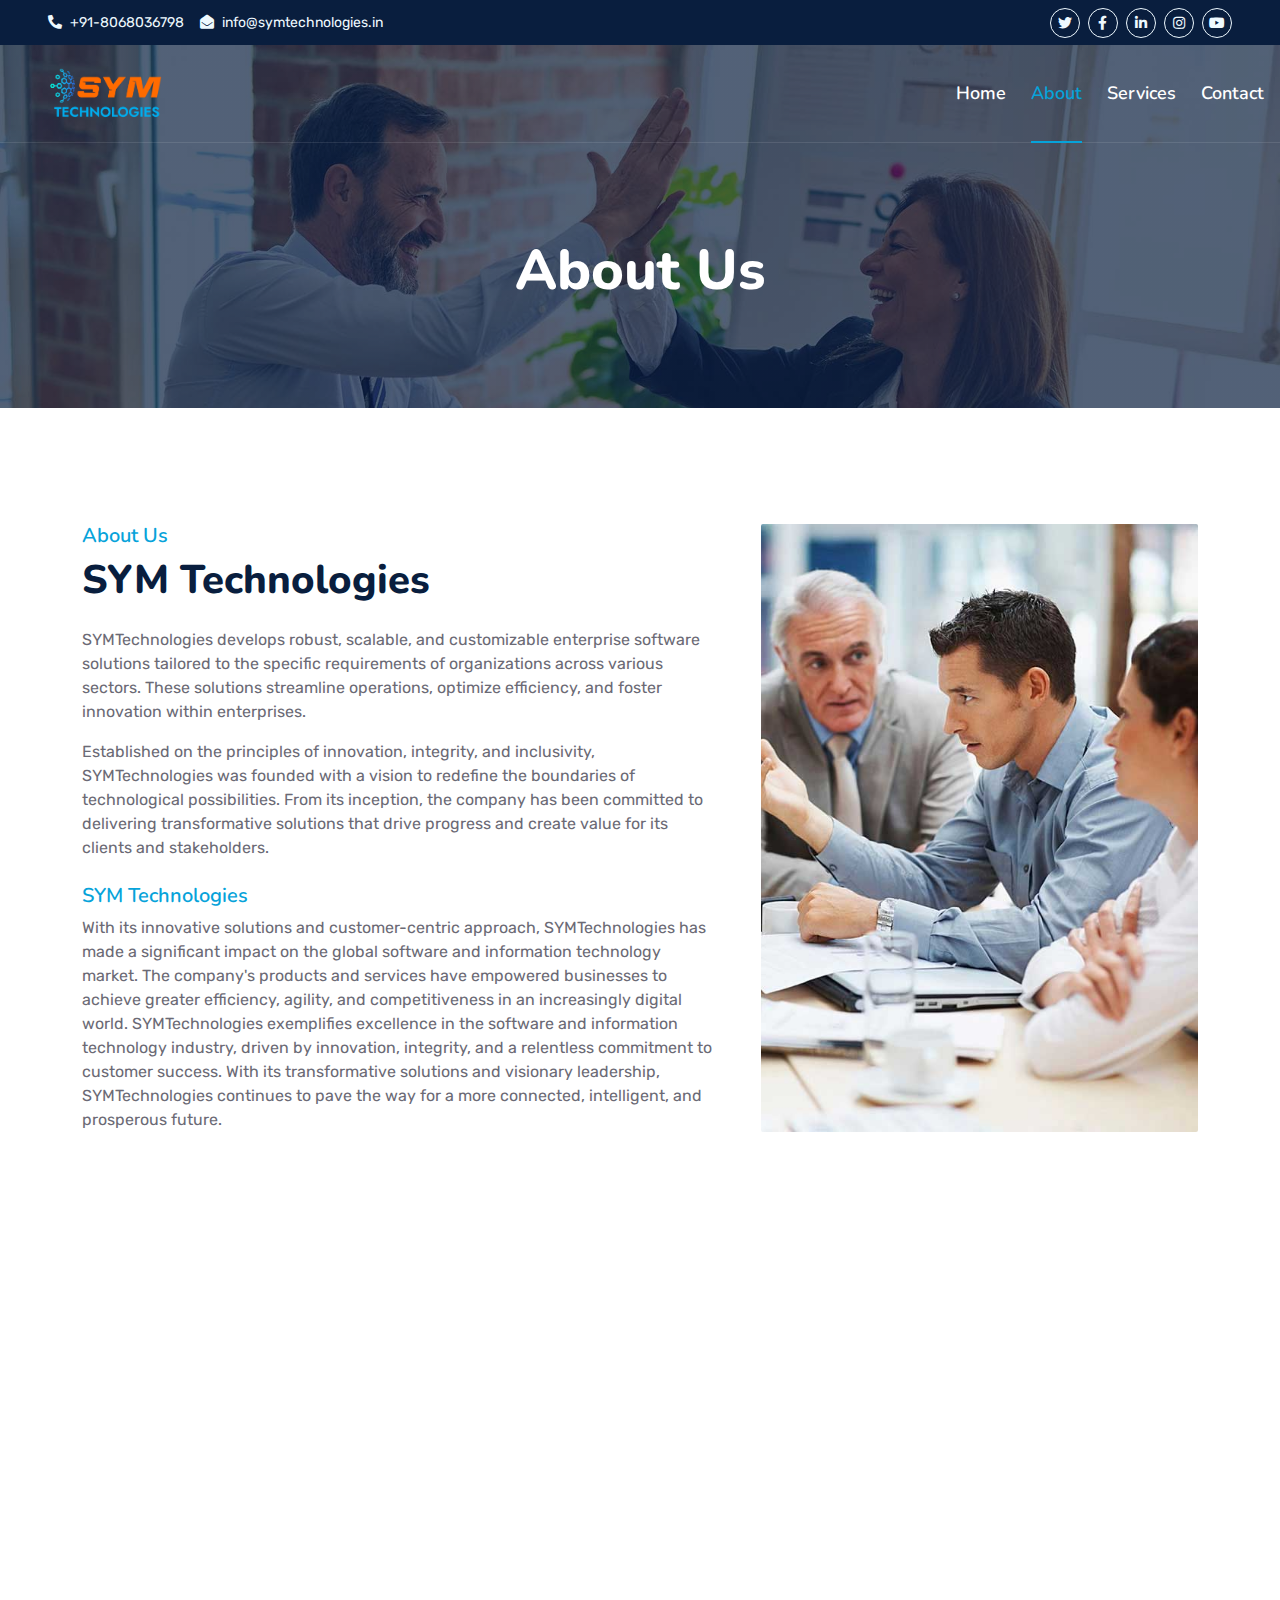
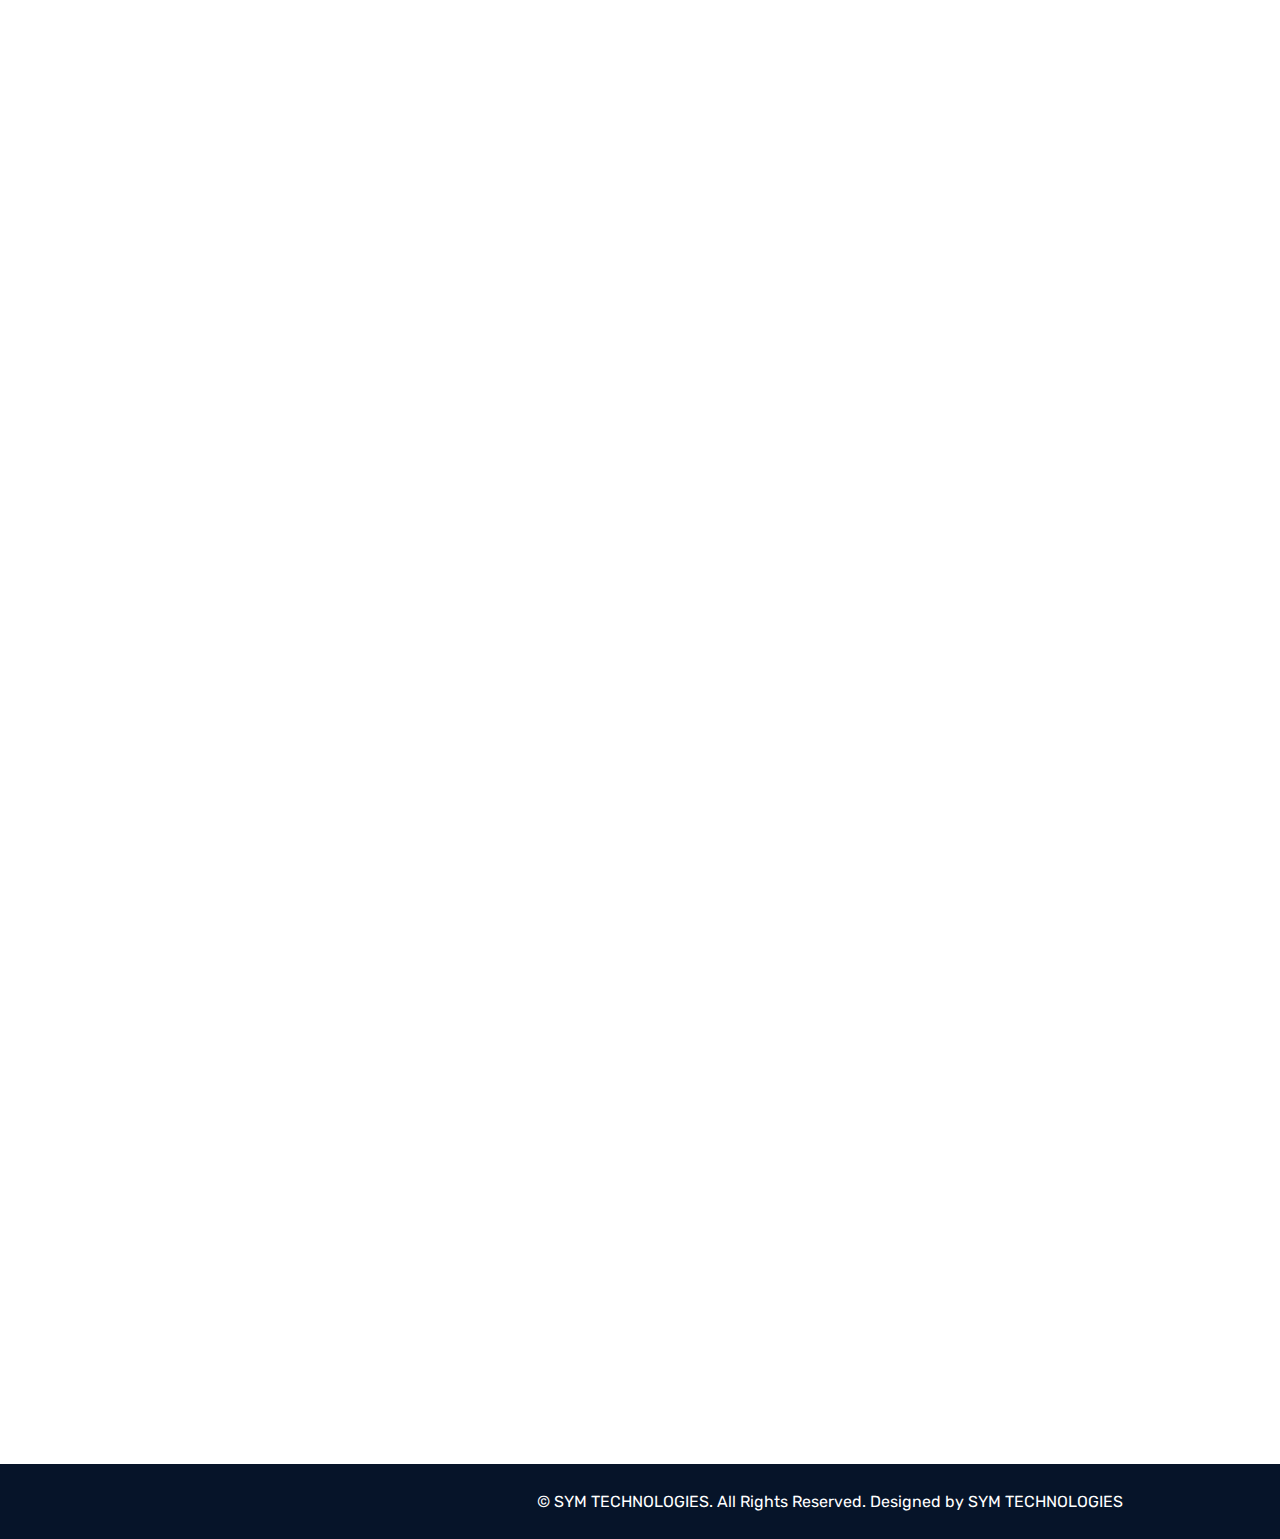
==== commit b586bab5: "changes 1" ====
--- a/about.html
+++ b/about.html
@@ -348,12 +348,9 @@
             <div class="row justify-content-end">
                 <div class="col-lg-8 col-md-6">
                     <div class="d-flex align-items-center justify-content-center" style="height: 75px;">
-                        <p class="mb-0">&copy; <a class="text-white border-bottom" href="#">SYM TECHNOLOGIES</a>. All
-                            Rights Reserved.
-
-                            <!--/*** This template is free as long as you keep the footer author’s credit link/attribution link/backlink. If you'd like to use the template without the footer author’s credit link/attribution link/backlink, you can purchase the Credit Removal License from "https://htmlcodex.com/credit-removal". Thank you for your support. ***/-->
-                            Designed by <a class="text-white border-bottom" href="https://htmlcodex.com">SYM
-                                TECHNOLOGIES</a>
+                        <p class="mb-0">&copy; SYM TECHNOLOGIES. All
+                            Rights Reserved. Designed by SYM
+                            TECHNOLOGIES
                         </p>
                     </div>
                 </div>
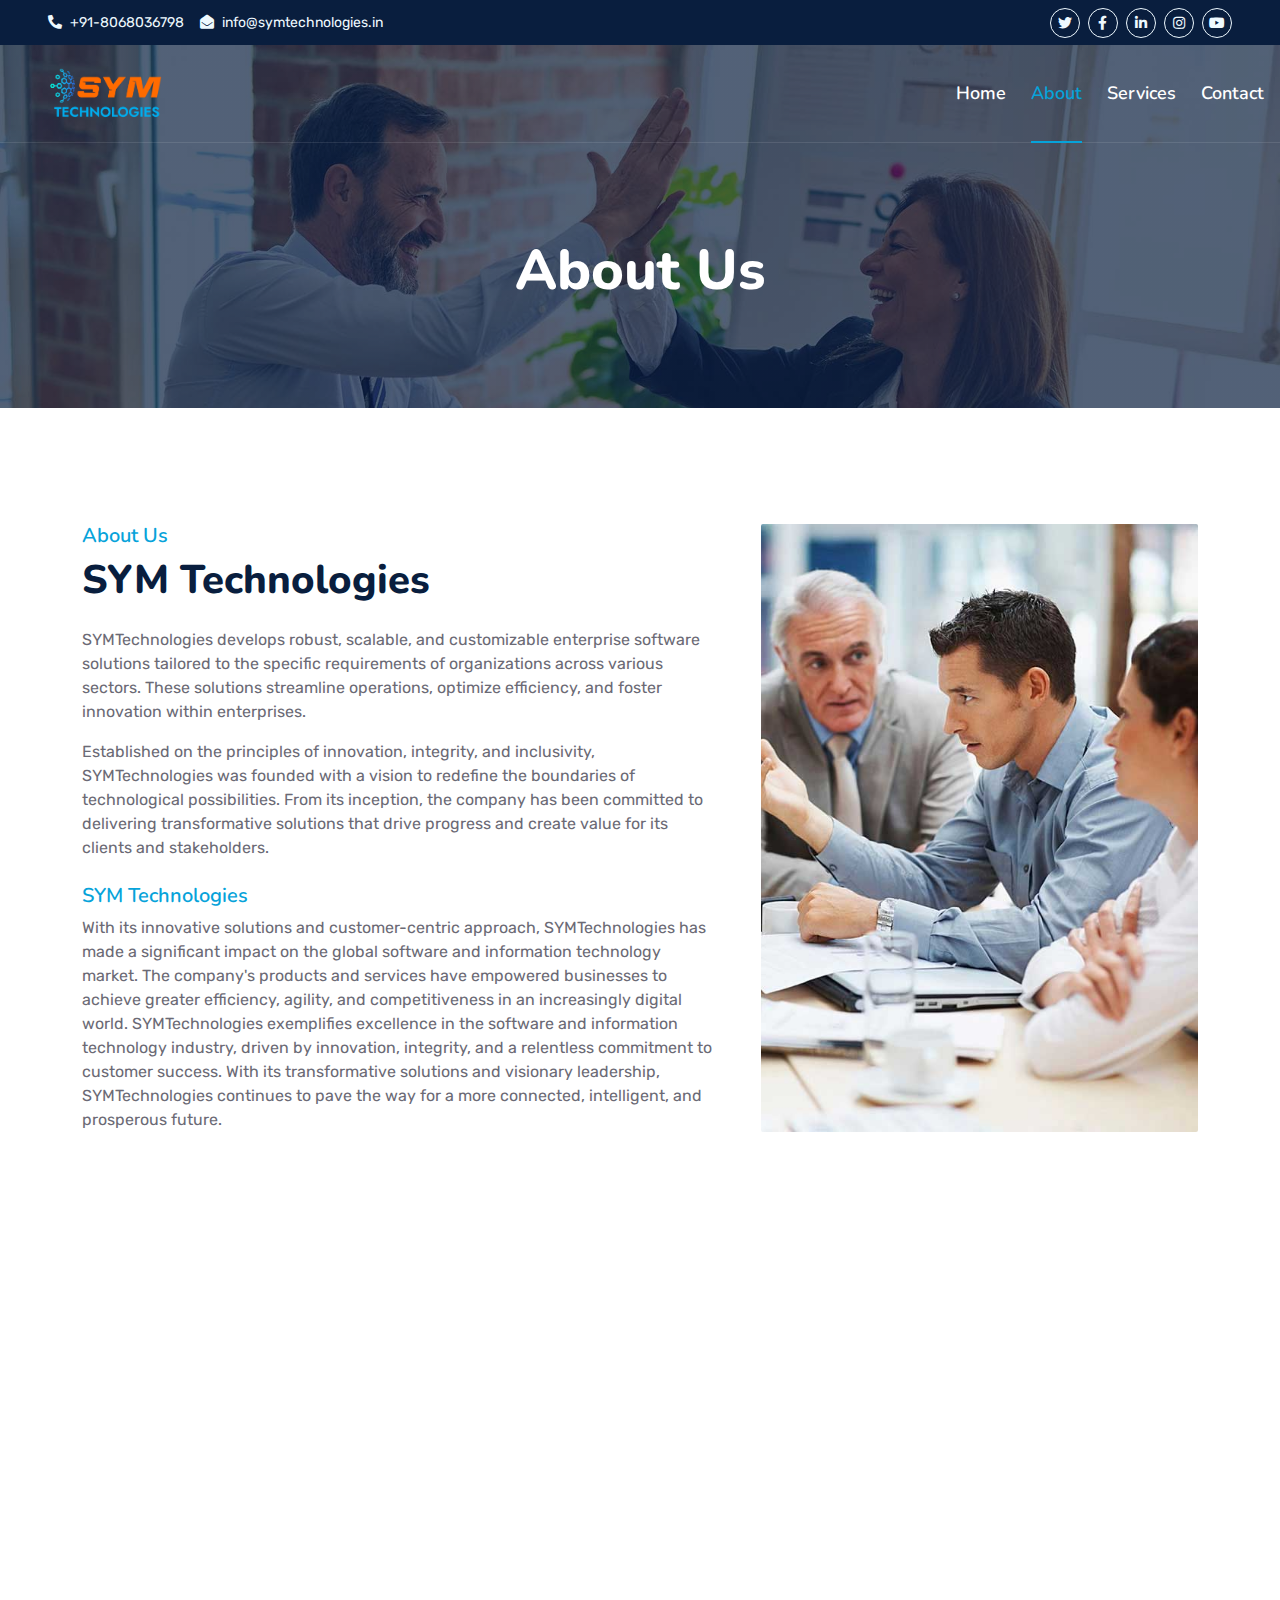
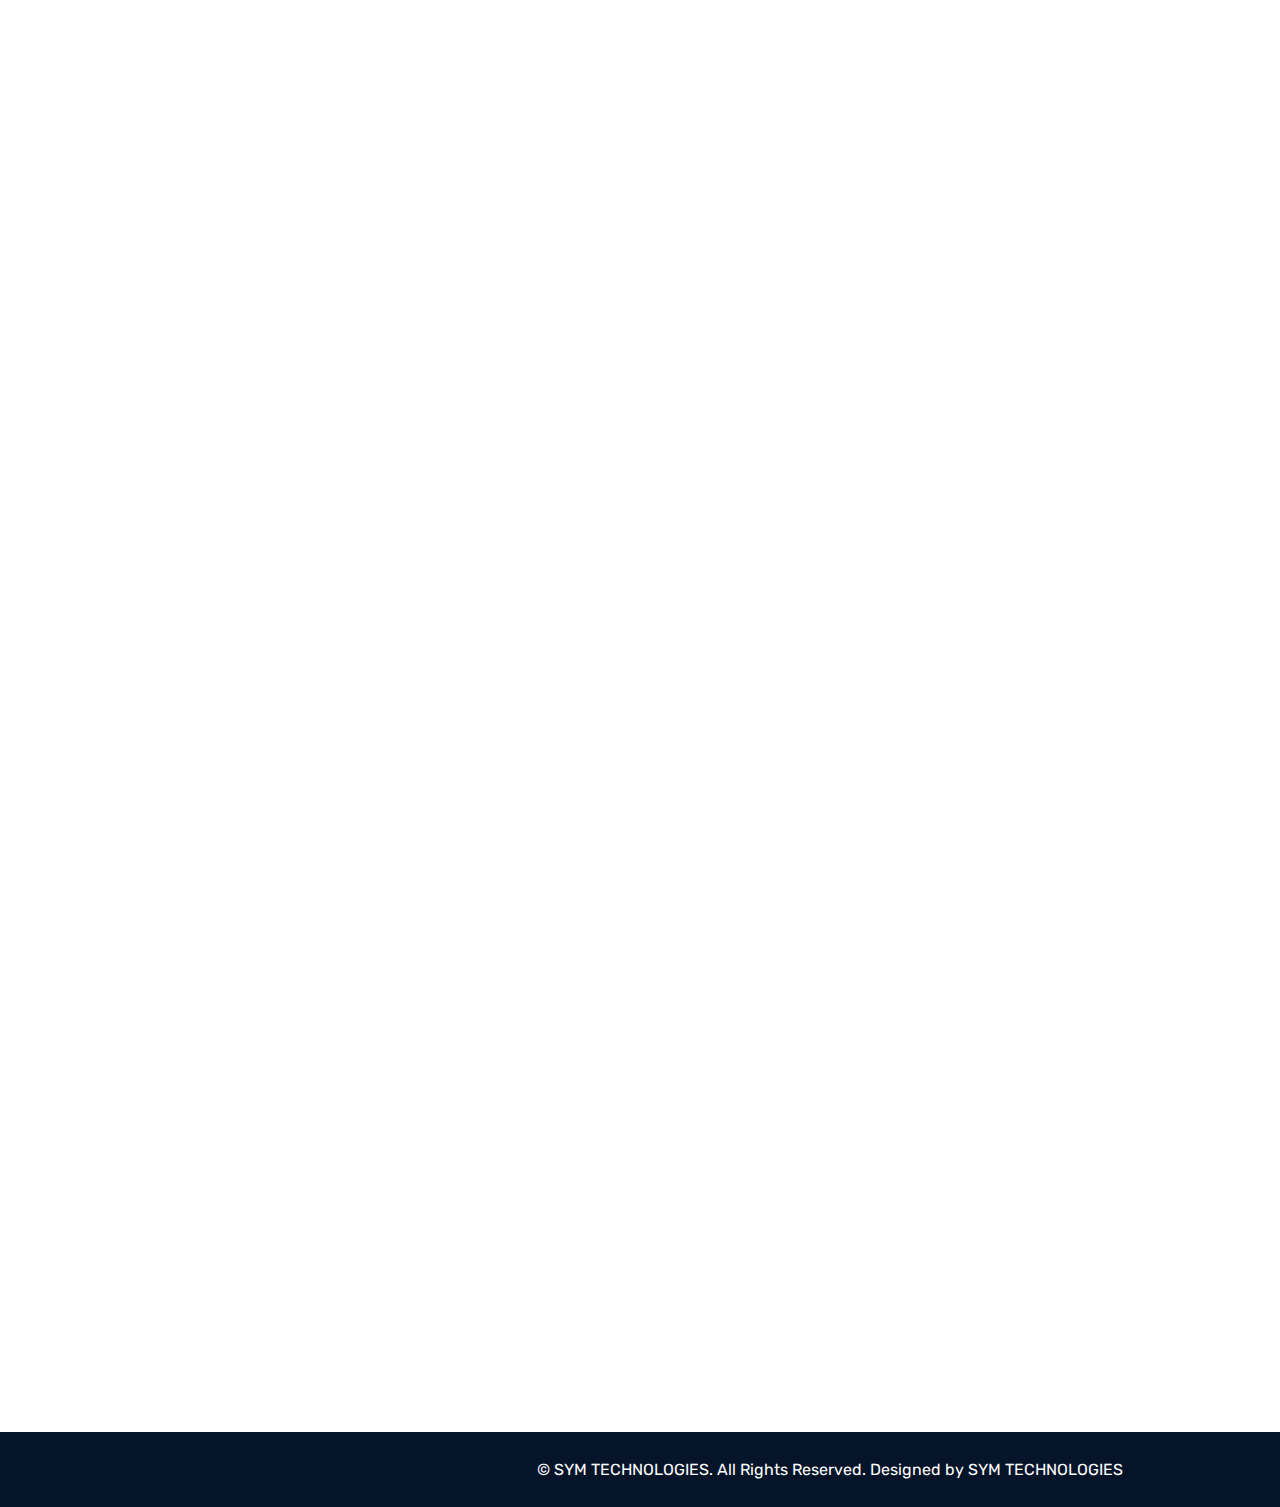
==== commit 572aba6e: "changes 3" ====
--- a/about.html
+++ b/about.html
@@ -68,7 +68,7 @@
                         href="https://www.linkedin.com/company/symtechnologiess/"><i
                             class="fab fa-linkedin-in fw-normal"></i></a>
                     <a class="btn btn-sm btn-outline-light btn-sm-square rounded-circle me-2"
-                        href="https://www.instagram.com/p/C9HfiOmSwj7/?igsh=YnNyMDY3cnVxd3pu"><i
+                        href="https://www.instagram.com/sym.technologies?igsh=NnlwN203bnB0aGh3"><i
                             class="fab fa-instagram fw-normal"></i></a>
                     <a class="btn btn-sm btn-outline-light btn-sm-square rounded-circle" href=""><i
                             class="fab fa-youtube fw-normal"></i></a>
@@ -313,7 +313,7 @@
                                     href="https://www.linkedin.com/company/symtechnologiess/"><i
                                         class="fab fa-linkedin-in fw-normal"></i></a>
                                 <a class="btn btn-primary btn-square"
-                                    href="https://www.instagram.com/p/C9HfiOmSwj7/?igsh=YnNyMDY3cnVxd3pu"><i
+                                    href="https://www.instagram.com/sym.technologies?igsh=NnlwN203bnB0aGh3"><i
                                         class="fab fa-instagram fw-normal"></i></a>
                             </div>
                         </div>
@@ -330,8 +330,7 @@
                                         class="bi bi-arrow-right text-primary me-2"></i>Our Services</a>
                                 <a class="text-light mb-2" href="#team"><i
                                         class="bi bi-arrow-right text-primary me-2"></i>Meet The Team</a>
-                                <a class="text-light mb-2" href="#"><i
-                                        class="bi bi-arrow-right text-primary me-2"></i>Latest Blog</a>
+                               
                                 <a class="text-light" href="contact.html"><i
                                         class="bi bi-arrow-right text-primary me-2"></i>Contact Us</a>
                             </div>
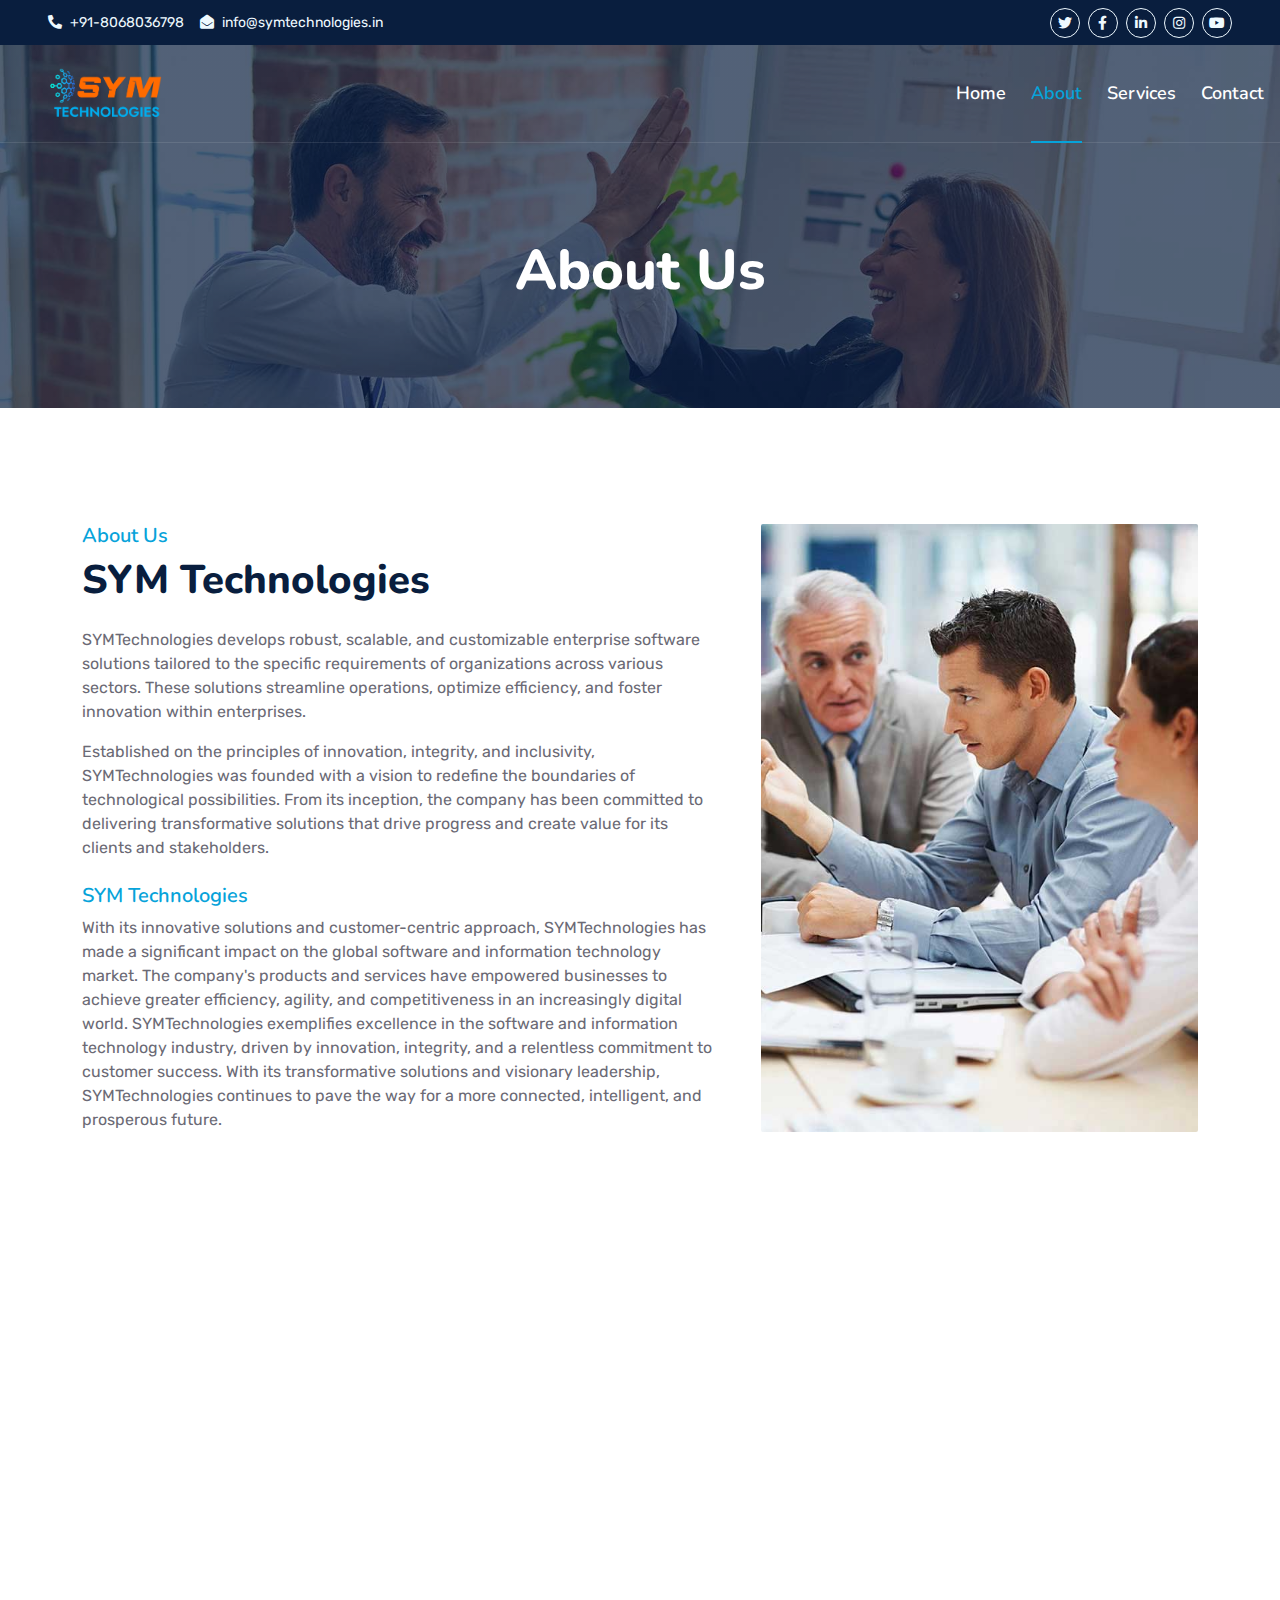
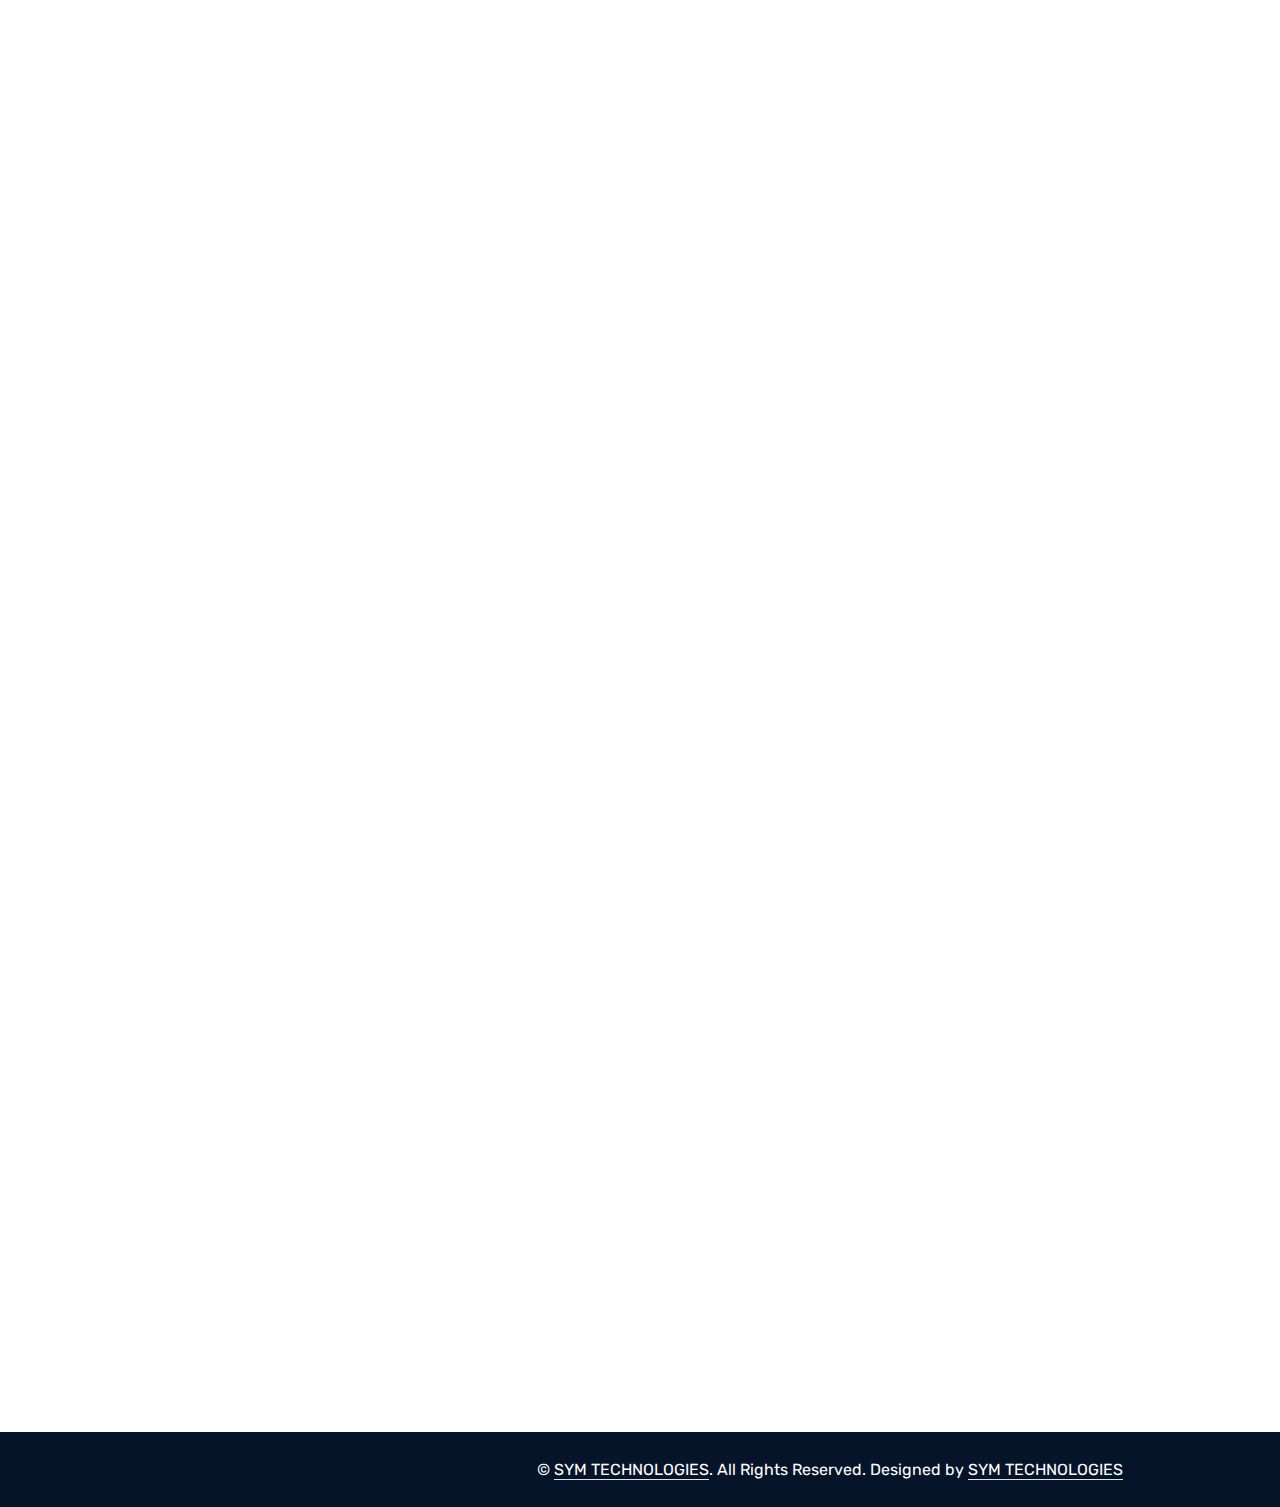
==== commit e3620856: "changes 3" ====
--- a/about.html
+++ b/about.html
@@ -347,9 +347,12 @@
             <div class="row justify-content-end">
                 <div class="col-lg-8 col-md-6">
                     <div class="d-flex align-items-center justify-content-center" style="height: 75px;">
-                        <p class="mb-0">&copy; SYM TECHNOLOGIES. All
-                            Rights Reserved. Designed by SYM
-                            TECHNOLOGIES
+                        <p class="mb-0">&copy; <a class="text-white border-bottom" href="https://www.symtechnologies.in/">SYM TECHNOLOGIES</a>. All
+                            Rights Reserved.
+
+                            <!--/*** This template is free as long as you keep the footer author’s credit link/attribution link/backlink. If you'd like to use the template without the footer author’s credit link/attribution link/backlink, you can purchase the Credit Removal License from "https://htmlcodex.com/credit-removal". Thank you for your support. ***/-->
+                            Designed by <a class="text-white border-bottom" href="https://www.symtechnologies.in/">SYM
+                                TECHNOLOGIES</a>
                         </p>
                     </div>
                 </div>
